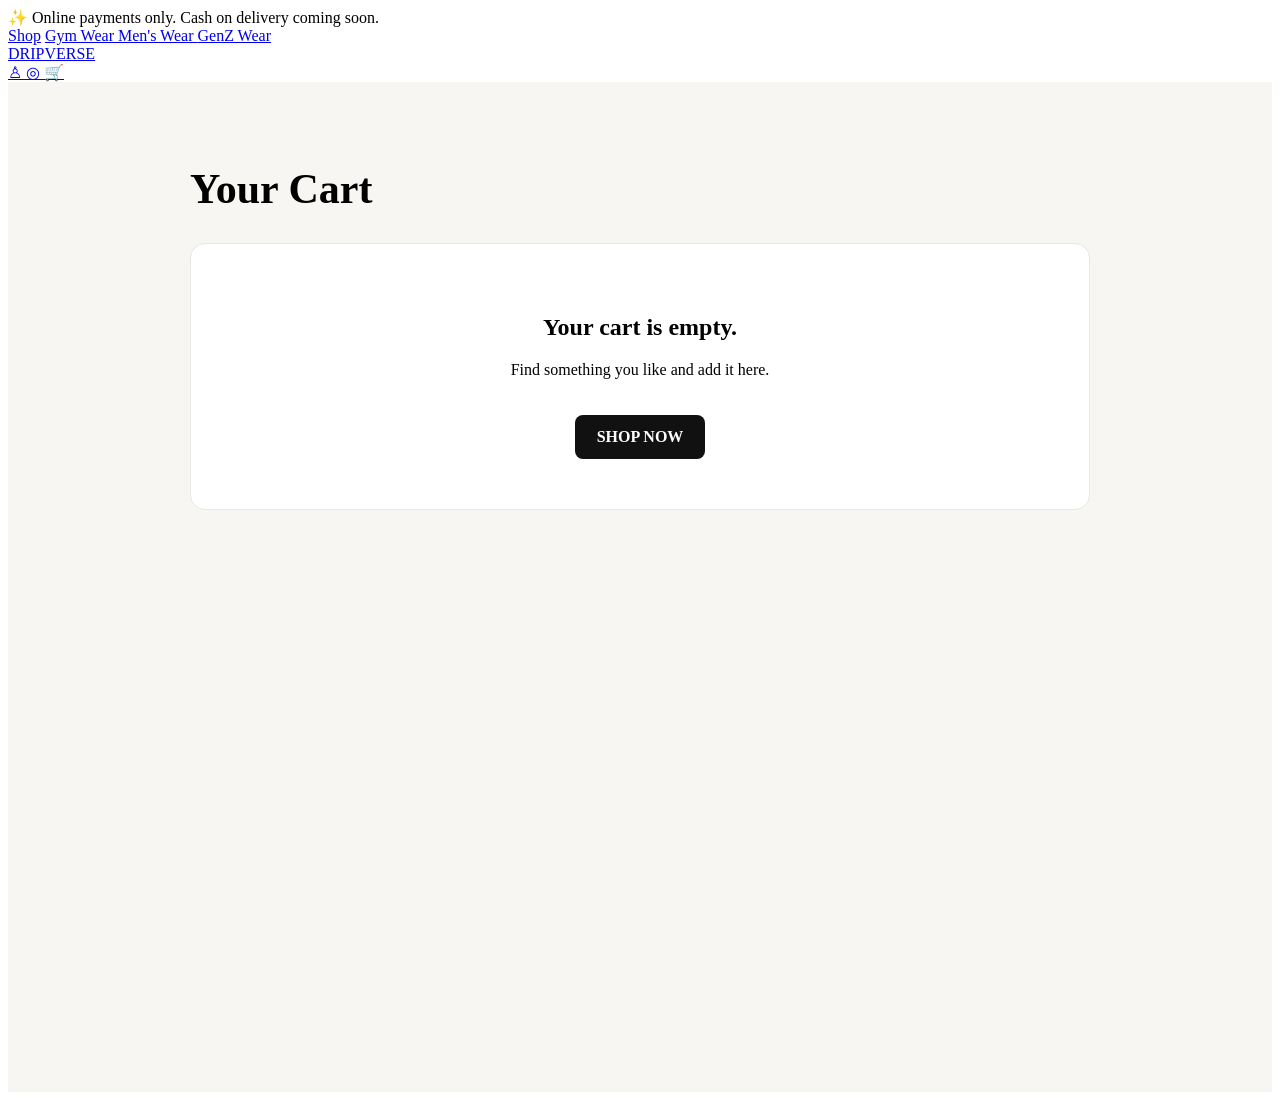
==== cart.html @ 5b8f4fb5 "Create cart.html" ====
<!DOCTYPE html>
<html lang="en">

<head>

  <meta charset="UTF-8">

  <meta
    name="viewport"
    content="width=device-width, initial-scale=1.0"
  >

  <title>Cart — DRIPVERSE</title>

  <link rel="stylesheet" href="css/style.css">

  <style>

    .cart-page {
      min-height: 100vh;
      background: #f7f6f2;
      padding: 55px 20px;
    }

    .cart-container {
      max-width: 900px;
      margin: auto;
    }

    .cart-title {
      font-size: 42px;
      margin-bottom: 30px;
    }

    .cart-item {
      background: white;
      border: 1px solid #e7e7e7;
      border-radius: 15px;
      padding: 15px;
      display: flex;
      gap: 18px;
      margin-bottom: 15px;
    }

    .cart-image {
      width: 110px;
      height: 110px;
      object-fit: cover;
      border-radius: 10px;
      background: #eee;
    }

    .cart-info {
      flex: 1;
    }

    .cart-info h3 {
      margin: 5px 0;
    }

    .cart-info p {
      margin: 6px 0;
      color: #777;
    }

    .remove-button {
      border: 0;
      background: transparent;
      color: #c62828;
      cursor: pointer;
      font-weight: 700;
    }

    .cart-summary {
      background: white;
      border: 1px solid #e7e7e7;
      border-radius: 15px;
      padding: 25px;
      margin-top: 25px;
    }

    .total-row {
      display: flex;
      justify-content: space-between;
      font-size: 20px;
      font-weight: 800;
    }

    .checkout-button {
      width: 100%;
      margin-top: 20px;
      padding: 16px;
      border: 0;
      border-radius: 9px;
      background: #111;
      color: white;
      font-weight: 800;
      cursor: pointer;
    }

    .empty-cart {
      background: white;
      padding: 50px 25px;
      border-radius: 15px;
      text-align: center;
      border: 1px solid #e7e7e7;
    }

    .empty-cart a {
      display: inline-block;
      margin-top: 20px;
      background: #111;
      color: white;
      padding: 13px 22px;
      border-radius: 8px;
      text-decoration: none;
      font-weight: 700;
    }

    @media (max-width: 550px) {

      .cart-title {
        font-size: 32px;
      }

      .cart-item {
        align-items: flex-start;
      }

      .cart-image {
        width: 85px;
        height: 85px;
      }

    }

  </style>

</head>


<body>

  <div class="topbar">
    ✨ Online payments only. Cash on delivery coming soon.
  </div>


  <header class="header">

    <nav class="nav-left">

      <a href="shop.html">Shop</a>

      <a href="shop.html?category=gym">
        Gym Wear
      </a>

      <a href="shop.html?category=men">
        Men's Wear
      </a>

      <a href="shop.html?category=genz">
        GenZ Wear
      </a>

    </nav>


    <a href="index.html" class="logo">
      DRIPVERSE
    </a>


    <nav class="nav-right">

      <a href="account.html" class="icon">
        ♙
      </a>

      <a
        href="https://www.instagram.com/dripverse_co/"
        target="_blank"
        class="icon"
      >
        ◎
      </a>

      <a href="cart.html" class="icon">
        🛒
      </a>

    </nav>

  </header>


  <main class="cart-page">

    <div class="cart-container">

      <h1 class="cart-title">
        Your Cart
      </h1>


      <div id="cartContent"></div>


    </div>

  </main>


  <script>

    const cartContent =
      document.getElementById(
        "cartContent"
      );


    function getCart() {

      return JSON.parse(
        localStorage.getItem(
          "dripverse_cart"
        ) || "[]"
      );

    }


    function renderCart() {

      const cart = getCart();


      if (!cart.length) {

        cartContent.innerHTML = `

          <div class="empty-cart">

            <h2>
              Your cart is empty.
            </h2>

            <p>
              Find something you like and add it here.
            </p>

            <a href="shop.html">
              SHOP NOW
            </a>

          </div>

        `;

        return;

      }


      let total = 0;


      const items =
        cart.map((item, index) => {

          total +=
            item.price * item.quantity;


          return `

            <div class="cart-item">

              <img
                class="cart-image"
                src="${item.image}"
                alt="${item.name}"
              >


              <div class="cart-info">

                <h3>
                  ${item.name}
                </h3>

                <p>
                  Size: ${item.size}
                </p>

                <p>
                  ₹${item.price}
                </p>

                <button
                  class="remove-button"
                  onclick="removeItem(${index})"
                >
                  REMOVE
                </button>

              </div>

            </div>

          `;

        }).join("");


      cartContent.innerHTML = `

        ${items}


        <div class="cart-summary">

          <div class="total-row">

            <span>
              Total
            </span>

            <span>
              ₹${total}
            </span>

          </div>


          <button
            class="checkout-button"
            onclick="checkout()"
          >
            PROCEED TO CHECKOUT
          </button>

        </div>

      `;

    }


    function removeItem(index) {

      const cart = getCart();

      cart.splice(index, 1);

      localStorage.setItem(
        "dripverse_cart",
        JSON.stringify(cart)
      );

      renderCart();

    }


    function checkout() {

      alert(
        "Online checkout will be connected next."
      );

    }


    renderCart();

  </script>

</body>

</html>
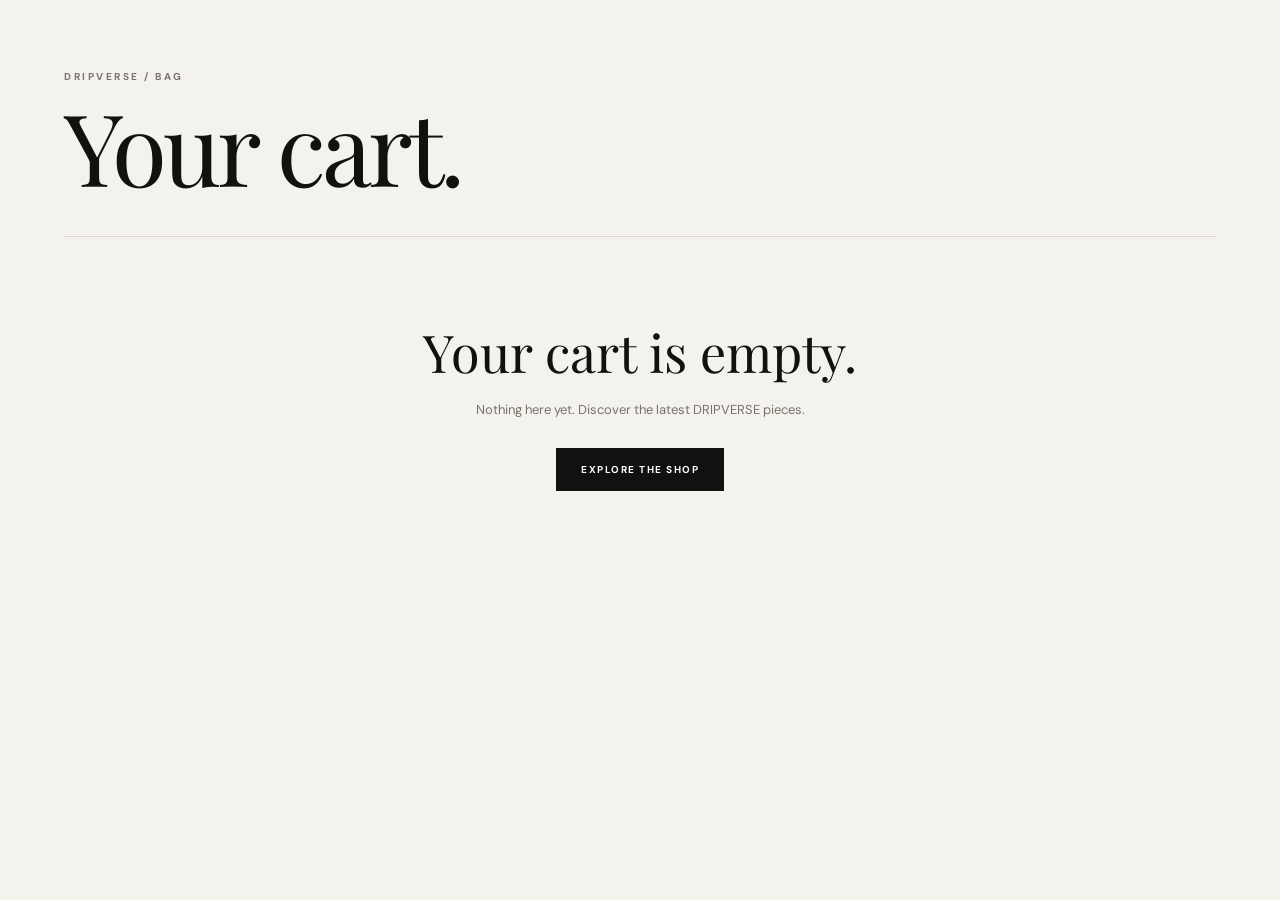
==== commit f998dc04: "Update cart.html" ====
--- a/cart.html
+++ b/cart.html
@@ -2,15 +2,18 @@
 <html lang="en">
 
 <head>
-
   <meta charset="UTF-8">
-
-  <meta
-    name="viewport"
-    content="width=device-width, initial-scale=1.0"
+  <meta name="viewport" content="width=device-width, initial-scale=1.0">
+
+  <title>Cart — DRIPVERSE</title>
+
+  <link rel="preconnect" href="https://fonts.googleapis.com">
+  <link rel="preconnect" href="https://fonts.gstatic.com" crossorigin>
+
+  <link
+    href="https://fonts.googleapis.com/css2?family=DM+Sans:wght@400;500;600;700&family=Playfair+Display:ital,wght@0,400;0,500;1,400&display=swap"
+    rel="stylesheet"
   >
-
-  <title>Cart — DRIPVERSE</title>
 
   <link rel="stylesheet" href="css/style.css">
 
@@ -18,118 +21,290 @@
 
     .cart-page {
       min-height: 100vh;
-      background: #f7f6f2;
-      padding: 55px 20px;
+      background: #f4f2ed;
+      padding: 70px 5vw 110px;
     }
 
     .cart-container {
-      max-width: 900px;
+      max-width: 1450px;
       margin: auto;
     }
 
+    .cart-heading {
+      padding-bottom: 45px;
+      border-bottom: 1px solid #d9d6ce;
+    }
+
+    .cart-eyebrow {
+      margin: 0 0 18px;
+      color: #77736c;
+      font-size: 10px;
+      font-weight: 700;
+      letter-spacing: 2.5px;
+      text-transform: uppercase;
+    }
+
     .cart-title {
-      font-size: 42px;
-      margin-bottom: 30px;
+      margin: 0;
+      font-family: "Playfair Display", Georgia, serif;
+      font-size: clamp(55px, 8vw, 100px);
+      font-weight: 400;
+      line-height: .9;
+      letter-spacing: -4px;
+    }
+
+    .cart-layout {
+      display: grid;
+      grid-template-columns: minmax(0, 1fr) 380px;
+      gap: 70px;
+      margin-top: 45px;
+      align-items: start;
+    }
+
+    .cart-items {
+      min-width: 0;
     }
 
     .cart-item {
-      background: white;
-      border: 1px solid #e7e7e7;
-      border-radius: 15px;
-      padding: 15px;
+      display: grid;
+      grid-template-columns: 150px minmax(0, 1fr) auto;
+      gap: 25px;
+      padding: 0 0 25px;
+      margin-bottom: 25px;
+      border-bottom: 1px solid #d9d6ce;
+    }
+
+    .cart-image-wrap {
+      background: #e7e4dd;
+      aspect-ratio: 4 / 5;
+      overflow: hidden;
+    }
+
+    .cart-image {
+      width: 100%;
+      height: 100%;
+      display: block;
+      object-fit: cover;
+    }
+
+    .cart-item-info {
+      padding-top: 4px;
+    }
+
+    .cart-category {
+      margin: 0 0 9px;
+      color: #858178;
+      font-size: 9px;
+      letter-spacing: 1.7px;
+      text-transform: uppercase;
+    }
+
+    .cart-item-name {
+      margin: 0;
+      font-family: "Playfair Display", Georgia, serif;
+      font-size: 25px;
+      font-weight: 400;
+      line-height: 1.1;
+    }
+
+    .cart-size {
+      margin-top: 14px;
+      color: #77736c;
+      font-size: 12px;
+    }
+
+    .quantity-control {
+      display: inline-flex;
+      align-items: center;
+      margin-top: 25px;
+      border: 1px solid #cfcac0;
+    }
+
+    .quantity-control button {
+      width: 35px;
+      height: 35px;
+      border: 0;
+      background: transparent;
+      font-size: 16px;
+      cursor: pointer;
+    }
+
+    .quantity-control span {
+      min-width: 35px;
+      text-align: center;
+      font-size: 12px;
+      font-weight: 600;
+    }
+
+    .cart-item-right {
       display: flex;
-      gap: 18px;
-      margin-bottom: 15px;
-    }
-
-    .cart-image {
-      width: 110px;
-      height: 110px;
-      object-fit: cover;
-      border-radius: 10px;
-      background: #eee;
-    }
-
-    .cart-info {
-      flex: 1;
-    }
-
-    .cart-info h3 {
-      margin: 5px 0;
-    }
-
-    .cart-info p {
-      margin: 6px 0;
-      color: #777;
+      flex-direction: column;
+      align-items: flex-end;
+      justify-content: space-between;
+      min-height: 145px;
+    }
+
+    .cart-item-price {
+      font-size: 14px;
+      font-weight: 600;
     }
 
     .remove-button {
       border: 0;
+      padding: 0;
       background: transparent;
-      color: #c62828;
+      color: #77736c;
+      font-family: inherit;
+      font-size: 9px;
+      font-weight: 700;
+      letter-spacing: 1.5px;
       cursor: pointer;
+    }
+
+    .remove-button:hover {
+      color: #11110f;
+    }
+
+    .summary {
+      position: sticky;
+      top: 30px;
+      background: #11110f;
+      color: #fff;
+      padding: 32px;
+    }
+
+    .summary-label {
+      margin: 0 0 28px;
+      color: #aaa79f;
+      font-size: 10px;
       font-weight: 700;
-    }
-
-    .cart-summary {
-      background: white;
-      border: 1px solid #e7e7e7;
-      border-radius: 15px;
-      padding: 25px;
-      margin-top: 25px;
-    }
-
-    .total-row {
+      letter-spacing: 2px;
+      text-transform: uppercase;
+    }
+
+    .summary-row {
       display: flex;
       justify-content: space-between;
+      gap: 20px;
+      padding: 13px 0;
+      border-bottom: 1px solid rgba(255,255,255,.15);
+      font-size: 13px;
+    }
+
+    .summary-total {
+      display: flex;
+      justify-content: space-between;
+      margin-top: 25px;
       font-size: 20px;
-      font-weight: 800;
+      font-weight: 600;
+    }
+
+    .summary-note {
+      margin: 20px 0 0;
+      color: #aaa79f;
+      font-size: 11px;
+      line-height: 1.7;
     }
 
     .checkout-button {
       width: 100%;
-      margin-top: 20px;
-      padding: 16px;
+      height: 55px;
+      margin-top: 28px;
       border: 0;
-      border-radius: 9px;
-      background: #111;
-      color: white;
-      font-weight: 800;
+      background: #f4f2ed;
+      color: #11110f;
+      font-family: inherit;
+      font-size: 11px;
+      font-weight: 700;
+      letter-spacing: 1.5px;
       cursor: pointer;
     }
 
+    .checkout-button:hover {
+      background: #fff;
+    }
+
     .empty-cart {
-      background: white;
-      padding: 50px 25px;
-      border-radius: 15px;
+      max-width: 700px;
+      margin: 80px auto;
       text-align: center;
-      border: 1px solid #e7e7e7;
+    }
+
+    .empty-cart h2 {
+      margin: 0;
+      font-family: "Playfair Display", Georgia, serif;
+      font-size: 52px;
+      font-weight: 400;
+    }
+
+    .empty-cart p {
+      margin: 15px 0 0;
+      color: #77736c;
+      font-size: 13px;
     }
 
     .empty-cart a {
       display: inline-block;
-      margin-top: 20px;
-      background: #111;
-      color: white;
-      padding: 13px 22px;
-      border-radius: 8px;
+      margin-top: 30px;
+      padding: 15px 25px;
+      background: #11110f;
+      color: #fff;
       text-decoration: none;
+      font-size: 10px;
       font-weight: 700;
-    }
-
-    @media (max-width: 550px) {
+      letter-spacing: 1.5px;
+    }
+
+    @media (max-width: 900px) {
+
+      .cart-layout {
+        grid-template-columns: 1fr;
+        gap: 45px;
+      }
+
+      .summary {
+        position: static;
+      }
+
+    }
+
+    @media (max-width: 600px) {
+
+      .cart-page {
+        padding: 45px 20px 80px;
+      }
 
       .cart-title {
-        font-size: 32px;
+        font-size: 62px;
+        letter-spacing: -2.5px;
       }
 
       .cart-item {
-        align-items: flex-start;
-      }
-
-      .cart-image {
-        width: 85px;
-        height: 85px;
+        grid-template-columns: 95px minmax(0, 1fr);
+        gap: 15px;
+      }
+
+      .cart-item-right {
+        grid-column: 2;
+        min-height: auto;
+        flex-direction: row;
+        align-items: center;
+      }
+
+      .cart-item-name {
+        font-size: 20px;
+      }
+
+      .quantity-control {
+        margin-top: 18px;
+      }
+
+      .summary {
+        padding: 25px;
+      }
+
+      .empty-cart h2 {
+        font-size: 40px;
       }
 
     }
@@ -141,72 +316,25 @@
 
 <body>
 
-  <div class="topbar">
-    ✨ Online payments only. Cash on delivery coming soon.
-  </div>
-
-
-  <header class="header">
-
-    <nav class="nav-left">
-
-      <a href="shop.html">Shop</a>
-
-      <a href="shop.html?category=gym">
-        Gym Wear
-      </a>
-
-      <a href="shop.html?category=men">
-        Men's Wear
-      </a>
-
-      <a href="shop.html?category=genz">
-        GenZ Wear
-      </a>
-
-    </nav>
-
-
-    <a href="index.html" class="logo">
-      DRIPVERSE
-    </a>
-
-
-    <nav class="nav-right">
-
-      <a href="account.html" class="icon">
-        ♙
-      </a>
-
-      <a
-        href="https://www.instagram.com/dripverse_co/"
-        target="_blank"
-        class="icon"
-      >
-        ◎
-      </a>
-
-      <a href="cart.html" class="icon">
-        🛒
-      </a>
-
-    </nav>
-
-  </header>
-
-
   <main class="cart-page">
 
     <div class="cart-container">
 
-      <h1 class="cart-title">
-        Your Cart
-      </h1>
+      <header class="cart-heading">
+
+        <p class="cart-eyebrow">
+          DRIPVERSE / BAG
+        </p>
+
+        <h1 class="cart-title">
+          Your cart.
+        </h1>
+
+      </header>
 
 
       <div id="cartContent"></div>
 
-
     </div>
 
   </main>
@@ -215,18 +343,56 @@
   <script>
 
     const cartContent =
-      document.getElementById(
-        "cartContent"
+      document.getElementById("cartContent");
+
+
+    function getCart() {
+
+      return JSON.parse(
+        localStorage.getItem("dripverse_cart") || "[]"
       );
 
-
-    function getCart() {
-
-      return JSON.parse(
-        localStorage.getItem(
-          "dripverse_cart"
-        ) || "[]"
+    }
+
+
+    function saveCart(cart) {
+
+      localStorage.setItem(
+        "dripverse_cart",
+        JSON.stringify(cart)
       );
+
+    }
+
+
+    function changeQuantity(index, change) {
+
+      const cart = getCart();
+
+      if (!cart[index]) return;
+
+      cart[index].quantity =
+        Math.max(
+          1,
+          (cart[index].quantity || 1) + change
+        );
+
+      saveCart(cart);
+
+      renderCart();
+
+    }
+
+
+    function removeItem(index) {
+
+      const cart = getCart();
+
+      cart.splice(index, 1);
+
+      saveCart(cart);
+
+      renderCart();
 
     }
 
@@ -247,11 +413,11 @@
             </h2>
 
             <p>
-              Find something you like and add it here.
+              Nothing here yet. Discover the latest DRIPVERSE pieces.
             </p>
 
             <a href="shop.html">
-              SHOP NOW
+              EXPLORE THE SHOP
             </a>
 
           </div>
@@ -266,16 +432,22 @@
       let total = 0;
 
 
-      const items =
-        cart.map((item, index) => {
-
-          total +=
-            item.price * item.quantity;
-
-
-          return `
-
-            <div class="cart-item">
+      const items = cart.map((item, index) => {
+
+        const quantity =
+          item.quantity || 1;
+
+        const itemTotal =
+          item.price * quantity;
+
+        total += itemTotal;
+
+
+        return `
+
+          <article class="cart-item">
+
+            <div class="cart-image-wrap">
 
               <img
                 class="cart-image"
@@ -283,83 +455,148 @@
                 alt="${item.name}"
               >
 
-
-              <div class="cart-info">
-
-                <h3>
-                  ${item.name}
-                </h3>
-
-                <p>
-                  Size: ${item.size}
-                </p>
-
-                <p>
-                  ₹${item.price}
-                </p>
+            </div>
+
+
+            <div class="cart-item-info">
+
+              <p class="cart-category">
+                DRIPVERSE / ${item.id.split("-")[0]}
+              </p>
+
+              <h2 class="cart-item-name">
+                ${item.name}
+              </h2>
+
+              <p class="cart-size">
+                Size — ${item.size}
+              </p>
+
+
+              <div class="quantity-control">
 
                 <button
-                  class="remove-button"
-                  onclick="removeItem(${index})"
+                  type="button"
+                  onclick="changeQuantity(${index}, -1)"
+                  aria-label="Decrease quantity"
                 >
-                  REMOVE
+                  −
                 </button>
 
+                <span>
+                  ${quantity}
+                </span>
+
+                <button
+                  type="button"
+                  onclick="changeQuantity(${index}, 1)"
+                  aria-label="Increase quantity"
+                >
+                  +
+                </button>
+
               </div>
 
             </div>
 
-          `;
-
-        }).join("");
+
+            <div class="cart-item-right">
+
+              <strong class="cart-item-price">
+                ₹${itemTotal}
+              </strong>
+
+              <button
+                class="remove-button"
+                type="button"
+                onclick="removeItem(${index})"
+              >
+                REMOVE
+              </button>
+
+            </div>
+
+          </article>
+
+        `;
+
+      }).join("");
 
 
       cartContent.innerHTML = `
 
-        ${items}
-
-
-        <div class="cart-summary">
-
-          <div class="total-row">
-
-            <span>
-              Total
-            </span>
-
-            <span>
-              ₹${total}
-            </span>
-
-          </div>
-
-
-          <button
-            class="checkout-button"
-            onclick="checkout()"
-          >
-            PROCEED TO CHECKOUT
-          </button>
+        <div class="cart-layout">
+
+          <section class="cart-items">
+
+            ${items}
+
+          </section>
+
+
+          <aside class="summary">
+
+            <p class="summary-label">
+              Order summary
+            </p>
+
+            <div class="summary-row">
+
+              <span>
+                Subtotal
+              </span>
+
+              <span>
+                ₹${total}
+              </span>
+
+            </div>
+
+            <div class="summary-row">
+
+              <span>
+                Delivery
+              </span>
+
+              <span>
+                Calculated at checkout
+              </span>
+
+            </div>
+
+
+            <div class="summary-total">
+
+              <span>
+                Total
+              </span>
+
+              <span>
+                ₹${total}
+              </span>
+
+            </div>
+
+
+            <p class="summary-note">
+              Online payment only. Orders are verified
+              within 2–3 hours after payment.
+            </p>
+
+
+            <button
+              class="checkout-button"
+              type="button"
+              onclick="checkout()"
+            >
+              PROCEED TO CHECKOUT
+            </button>
+
+          </aside>
 
         </div>
 
       `;
-
-    }
-
-
-    function removeItem(index) {
-
-      const cart = getCart();
-
-      cart.splice(index, 1);
-
-      localStorage.setItem(
-        "dripverse_cart",
-        JSON.stringify(cart)
-      );
-
-      renderCart();
 
     }
 
--- a/css/style.css
+++ b/css/style.css
@@ -0,0 +1,735 @@
+:root {
+  --black: #11110f;
+  --white: #ffffff;
+  --cream: #f4f1ea;
+  --warm: #e9e5dc;
+  --grey: #77736c;
+  --line: #dedbd3;
+
+  --sans: "DM Sans", Arial, sans-serif;
+  --serif: "Playfair Display", Georgia, serif;
+}
+
+* {
+  margin: 0;
+  padding: 0;
+  box-sizing: border-box;
+}
+
+html {
+  scroll-behavior: smooth;
+}
+
+body {
+  background: var(--white);
+  color: var(--black);
+  font-family: var(--sans);
+  overflow-x: hidden;
+}
+
+a {
+  color: inherit;
+  text-decoration: none;
+}
+
+img {
+  display: block;
+  width: 100%;
+}
+
+
+/* =========================
+   ANNOUNCEMENT
+========================= */
+
+.announcement {
+  height: 29px;
+  background: var(--black);
+  color: #fff;
+
+  display: flex;
+  align-items: center;
+  justify-content: center;
+  gap: 10px;
+
+  font-size: 8px;
+  font-weight: 700;
+  letter-spacing: 1.7px;
+}
+
+
+/* =========================
+   HEADER
+========================= */
+
+.site-header {
+  height: 82px;
+  padding: 0 42px;
+
+  display: grid;
+  grid-template-columns: 1fr auto 1fr;
+  align-items: center;
+
+  background: rgba(255,255,255,.97);
+  border-bottom: 1px solid var(--line);
+
+  position: sticky;
+  top: 0;
+  z-index: 50;
+}
+
+
+/* BRAND */
+
+.brand,
+.footer-brand {
+  font-size: 24px;
+  font-weight: 700;
+  letter-spacing: 5px;
+  white-space: nowrap;
+}
+
+
+/* NAV */
+
+.main-nav {
+  display: flex;
+  align-items: center;
+  justify-content: center;
+  gap: 32px;
+}
+
+.main-nav a {
+  position: relative;
+
+  font-size: 9px;
+  font-weight: 700;
+  letter-spacing: 1.5px;
+
+  white-space: nowrap;
+}
+
+.main-nav a::after {
+  content: "";
+
+  position: absolute;
+  left: 0;
+  bottom: -7px;
+
+  width: 0;
+  height: 1px;
+
+  background: var(--black);
+
+  transition: width .25s ease;
+}
+
+.main-nav a:hover::after {
+  width: 100%;
+}
+
+
+/* ICONS */
+
+.nav-actions {
+  display: flex;
+  justify-content: flex-end;
+  align-items: center;
+  gap: 20px;
+}
+
+.icon-link {
+  width: 20px;
+  height: 20px;
+
+  display: flex;
+  align-items: center;
+  justify-content: center;
+
+  transition:
+    opacity .2s ease,
+    transform .2s ease;
+}
+
+.icon-link:hover {
+  opacity: .45;
+  transform: translateY(-1px);
+}
+
+.icon-link svg {
+  width: 18px;
+  height: 18px;
+
+  fill: none;
+  stroke: currentColor;
+  stroke-width: 1.45;
+
+  stroke-linecap: round;
+  stroke-linejoin: round;
+}
+
+
+/* =========================
+   HERO
+========================= */
+
+.hero {
+  width: calc(100% - 36px);
+  height: min(760px, calc(100vh - 110px));
+
+  min-height: 590px;
+
+  margin: 18px auto 0;
+
+  position: relative;
+  overflow: hidden;
+
+  background:
+    linear-gradient(
+      135deg,
+      #d9d5cd,
+      #b8b3aa
+    );
+
+  color: white;
+}
+
+
+/*
+  Uses your banner image when
+  assets/banner.jpg exists.
+*/
+
+.hero-background {
+  position: absolute;
+  inset: 0;
+
+  background:
+    url("../assets/banner.jpg")
+    center center / cover
+    no-repeat;
+
+  transform: scale(1.01);
+}
+
+.hero-overlay {
+  position: absolute;
+  inset: 0;
+
+  background:
+    linear-gradient(
+      180deg,
+      rgba(0,0,0,.18),
+      rgba(0,0,0,.05) 40%,
+      rgba(0,0,0,.58)
+    );
+}
+
+.hero-content {
+  position: absolute;
+  inset: 0;
+
+  padding: 30px 38px;
+
+  display: flex;
+  flex-direction: column;
+  justify-content: space-between;
+}
+
+
+/* HERO LABELS */
+
+.hero-small,
+.hero-bottom {
+  display: flex;
+  justify-content: space-between;
+
+  font-size: 8px;
+  font-weight: 700;
+
+  letter-spacing: 2px;
+}
+
+.hero-small {
+  opacity: .8;
+}
+
+
+/* HERO CENTER */
+
+.hero-center {
+  text-align: center;
+  margin: auto;
+}
+
+.considered {
+  margin-bottom: 18px;
+
+  font-size: 9px;
+  font-weight: 700;
+
+  letter-spacing: 5px;
+}
+
+.hero h1 {
+  font-family: var(--serif);
+
+  font-size: clamp(68px, 9vw, 140px);
+
+  font-weight: 400;
+
+  line-height: .86;
+
+  letter-spacing: -5px;
+}
+
+.hero h1 em {
+  font-style: italic;
+}
+
+.hero-quote {
+  margin-top: 25px;
+
+  font-family: var(--serif);
+
+  font-size: 15px;
+  font-style: italic;
+
+  opacity: .9;
+}
+
+.hero-link {
+  display: inline-flex;
+  align-items: center;
+  gap: 25px;
+
+  margin-top: 28px;
+
+  padding-bottom: 8px;
+
+  border-bottom: 1px solid rgba(255,255,255,.7);
+
+  font-size: 8px;
+  font-weight: 700;
+  letter-spacing: 1.8px;
+}
+
+.hero-link span {
+  font-size: 14px;
+}
+
+
+/* =========================
+   TRENDING
+========================= */
+
+.trending {
+  max-width: 1550px;
+
+  margin: auto;
+
+  padding: 125px 35px 145px;
+}
+
+.trending-heading {
+  display: flex;
+  align-items: flex-end;
+  justify-content: space-between;
+
+  padding: 0 8px 38px;
+}
+
+.section-label {
+  margin-bottom: 13px;
+
+  color: var(--grey);
+
+  font-size: 8px;
+  font-weight: 700;
+  letter-spacing: 3px;
+}
+
+.trending-heading h2 {
+  font-family: var(--serif);
+
+  font-size: clamp(44px, 5vw, 72px);
+
+  font-weight: 400;
+
+  line-height: .95;
+
+  letter-spacing: -2.5px;
+}
+
+.trending-heading h2 em {
+  font-style: italic;
+}
+
+.view-all {
+  padding-bottom: 7px;
+
+  border-bottom: 1px solid var(--black);
+
+  font-size: 8px;
+  font-weight: 700;
+
+  letter-spacing: 1.5px;
+}
+
+.view-all span {
+  margin-left: 9px;
+  font-size: 12px;
+}
+
+
+/* =========================
+   PRODUCT GRID
+========================= */
+
+.product-grid {
+  display: grid;
+
+  grid-template-columns:
+    repeat(5, minmax(0, 1fr));
+
+  gap: 14px;
+}
+
+.product-card {
+  min-width: 0;
+
+  background: #fff;
+
+  transition:
+    transform .3s ease,
+    opacity .3s ease;
+}
+
+.product-card:hover {
+  transform: translateY(-6px);
+}
+
+.product-image {
+  position: relative;
+
+  aspect-ratio: 4 / 5;
+
+  overflow: hidden;
+
+  background: var(--warm);
+}
+
+.product-image img {
+  width: 100%;
+  height: 100%;
+
+  object-fit: cover;
+
+  transition:
+    transform .6s cubic-bezier(.2,.7,.2,1);
+}
+
+.product-card:hover .product-image img {
+  transform: scale(1.045);
+}
+
+.product-number {
+  position: absolute;
+
+  top: 13px;
+  left: 13px;
+
+  padding: 5px 7px;
+
+  background: rgba(255,255,255,.9);
+
+  font-size: 7px;
+  font-weight: 700;
+  letter-spacing: 1px;
+}
+
+.product-info {
+  display: flex;
+  justify-content: space-between;
+  align-items: flex-start;
+
+  gap: 12px;
+
+  padding: 16px 2px 0;
+}
+
+.product-category {
+  margin-bottom: 7px;
+
+  color: var(--grey);
+
+  font-size: 7px;
+  font-weight: 700;
+
+  letter-spacing: 1.5px;
+
+  text-transform: uppercase;
+}
+
+.product-info h3 {
+  font-size: 12px;
+  font-weight: 600;
+
+  line-height: 1.35;
+}
+
+.product-info strong {
+  font-size: 11px;
+  font-weight: 700;
+
+  white-space: nowrap;
+}
+
+.product-loading {
+  grid-column: 1 / -1;
+
+  padding: 100px 20px;
+
+  text-align: center;
+
+  color: var(--grey);
+
+  font-size: 8px;
+  letter-spacing: 2px;
+}
+
+
+/* =========================
+   FOOTER
+========================= */
+
+.footer {
+  padding: 55px 42px 28px;
+
+  background: var(--black);
+  color: white;
+}
+
+.footer-main {
+  display: grid;
+
+  grid-template-columns: 1fr 1fr 1fr;
+
+  align-items: center;
+
+  padding-bottom: 45px;
+
+  border-bottom: 1px solid #2b2b28;
+}
+
+.footer-brand {
+  font-size: 22px;
+}
+
+.footer-main p {
+  text-align: center;
+
+  color: #99958e;
+
+  font-family: var(--serif);
+
+  font-size: 15px;
+  font-style: italic;
+}
+
+.footer-main > a:last-child {
+  text-align: right;
+
+  font-size: 8px;
+  letter-spacing: 1.5px;
+}
+
+.footer-bottom {
+  display: flex;
+  justify-content: space-between;
+
+  padding-top: 24px;
+
+  color: #6f6d67;
+
+  font-size: 7px;
+  letter-spacing: 1.2px;
+}
+
+
+/* =========================
+   TABLET
+========================= */
+
+@media (max-width: 1000px) {
+
+  .site-header {
+    padding: 0 24px;
+  }
+
+  .main-nav {
+    gap: 18px;
+  }
+
+  .main-nav a {
+    font-size: 8px;
+  }
+
+  .product-grid {
+    grid-template-columns:
+      repeat(3, minmax(0, 1fr));
+  }
+
+}
+
+
+/* =========================
+   MOBILE
+========================= */
+
+@media (max-width: 650px) {
+
+  .announcement {
+    height: 27px;
+
+    font-size: 6px;
+    letter-spacing: 1px;
+
+    white-space: nowrap;
+  }
+
+  .site-header {
+    height: 65px;
+
+    padding: 0 17px;
+
+    grid-template-columns: auto 1fr auto;
+  }
+
+  .brand {
+    font-size: 17px;
+    letter-spacing: 3px;
+  }
+
+  .main-nav {
+    display: none;
+  }
+
+  .nav-actions {
+    gap: 11px;
+  }
+
+  .icon-link {
+    width: 18px;
+    height: 18px;
+  }
+
+  .icon-link svg {
+    width: 16px;
+    height: 16px;
+  }
+
+
+  /* HERO */
+
+  .hero {
+    width: calc(100% - 14px);
+
+    min-height: 590px;
+
+    height: calc(100vh - 105px);
+
+    margin-top: 7px;
+  }
+
+  .hero-content {
+    padding: 22px 17px;
+  }
+
+  .hero-small,
+  .hero-bottom {
+    font-size: 6px;
+    letter-spacing: 1.2px;
+  }
+
+  .considered {
+    font-size: 7px;
+    letter-spacing: 3px;
+  }
+
+  .hero h1 {
+    font-size: clamp(59px, 18vw, 86px);
+
+    letter-spacing: -3px;
+  }
+
+  .hero-quote {
+    font-size: 12px;
+  }
+
+
+  /* PRODUCTS */
+
+  .trending {
+    padding: 85px 14px 100px;
+  }
+
+  .trending-heading {
+    padding: 0 3px 25px;
+  }
+
+  .trending-heading h2 {
+    font-size: 39px;
+  }
+
+  .view-all {
+    font-size: 7px;
+  }
+
+  .product-grid {
+    grid-template-columns: 1fr 1fr;
+
+    gap: 22px 10px;
+  }
+
+  .product-info {
+    padding-top: 11px;
+  }
+
+  .product-info h3 {
+    font-size: 11px;
+  }
+
+  .product-info strong {
+    font-size: 10px;
+  }
+
+
+  /* FOOTER */
+
+  .footer {
+    padding: 42px 20px 24px;
+  }
+
+  .footer-main {
+    grid-template-columns: 1fr;
+
+    gap: 17px;
+
+    align-items: flex-start;
+  }
+
+  .footer-main p {
+    text-align: left;
+  }
+
+  .footer-main > a:last-child {
+    text-align: left;
+  }
+
+  .footer-bottom {
+    flex-direction: column;
+    gap: 13px;
+  }
+
+}
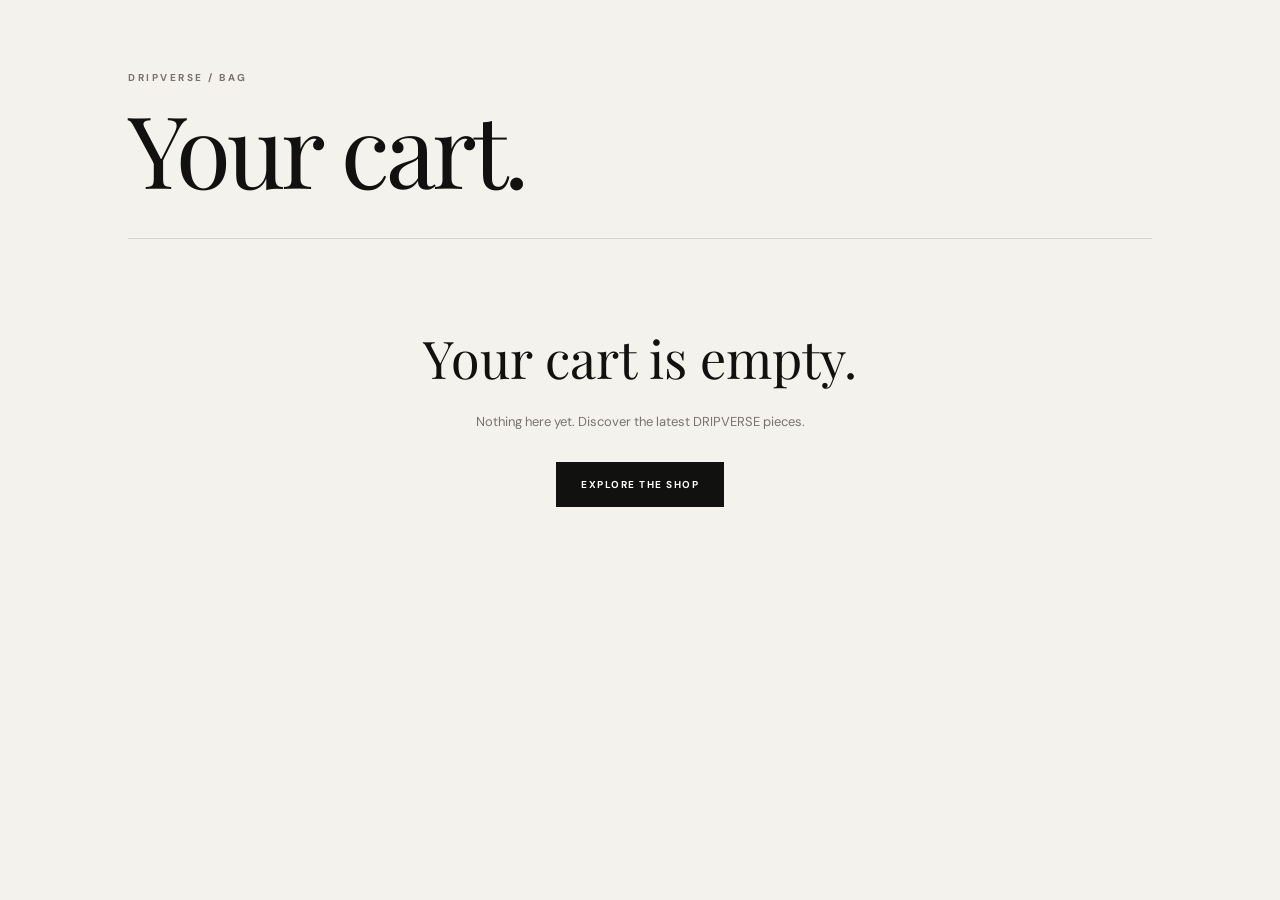
==== commit 66af89d4: "Update cart.html" ====
--- a/cart.html
+++ b/cart.html
@@ -1,4 +1,5 @@
 <!DOCTYPE html>
+
 <html lang="en">
 
 <head>
@@ -313,32 +314,30 @@
 
 </head>
 
-
 <body>
 
   <main class="cart-page">
 
-    <div class="cart-container">
-
-      <header class="cart-heading">
-
-        <p class="cart-eyebrow">
-          DRIPVERSE / BAG
-        </p>
-
-        <h1 class="cart-title">
-          Your cart.
-        </h1>
-
-      </header>
-
-
-      <div id="cartContent"></div>
-
-    </div>
+<div class="cart-container">
+
+  <header class="cart-heading">
+
+    <p class="cart-eyebrow">
+      DRIPVERSE / BAG
+    </p>
+
+    <h1 class="cart-title">
+      Your cart.
+    </h1>
+
+  </header>
+
+
+  <div id="cartContent"></div>
+
+</div>
 
   </main>
-
 
   <script>
 
--- a/css/style.css
+++ b/css/style.css
@@ -1,19 +1,29 @@
+/* =========================================================
+   DRIPVERSE — PREMIUM EDITORIAL STORE
+   Complete replacement stylesheet
+========================================================= */
+
 :root {
   --black: #11110f;
+  --black-2: #191917;
   --white: #ffffff;
-  --cream: #f4f1ea;
-  --warm: #e9e5dc;
+  --cream: #f4f2ed;
+  --warm: #ebe8e1;
   --grey: #77736c;
-  --line: #dedbd3;
+  --dark-grey: #3f3d38;
+  --line: #ddd9d1;
 
   --sans: "DM Sans", Arial, sans-serif;
   --serif: "Playfair Display", Georgia, serif;
+
+  --radius: 8px;
+  --transition: 0.25s ease;
 }
 
 * {
+  box-sizing: border-box;
   margin: 0;
   padding: 0;
-  box-sizing: border-box;
 }
 
 html {
@@ -21,9 +31,10 @@
 }
 
 body {
-  background: var(--white);
+  background: var(--cream);
   color: var(--black);
   font-family: var(--sans);
+  line-height: 1.5;
   overflow-x: hidden;
 }
 
@@ -32,182 +43,214 @@
   text-decoration: none;
 }
 
-img {
-  display: block;
+button,
+input,
+select {
+  font: inherit;
+}
+
+button {
+  cursor: pointer;
+}
+
+/* =========================================================
+   GLOBAL BUTTONS
+========================================================= */
+
+button,
+.buy-button,
+.checkout-button,
+.login-button,
+.signup-button,
+.logout-button,
+.primary-button,
+.secondary-button,
+.shop-button {
+  border: 1px solid var(--black);
+  border-radius: 8px;
+  padding: 10px 17px;
+  min-height: 38px;
+  background: var(--black);
+  color: var(--white);
+  font-size: 10px;
+  font-weight: 700;
+  letter-spacing: 0.12em;
+  text-transform: uppercase;
+  transition:
+    background var(--transition),
+    color var(--transition),
+    transform var(--transition),
+    border-color var(--transition);
+}
+
+button:hover,
+.buy-button:hover,
+.checkout-button:hover,
+.login-button:hover,
+.signup-button:hover,
+.logout-button:hover,
+.primary-button:hover,
+.secondary-button:hover,
+.shop-button:hover {
+  background: transparent;
+  color: var(--black);
+  transform: translateY(-1px);
+}
+
+button:active,
+.buy-button:active,
+.checkout-button:active,
+.login-button:active,
+.signup-button:active {
+  transform: translateY(0);
+}
+
+/* Light button */
+
+.secondary-button,
+.shop-button.light {
+  background: transparent;
+  color: var(--black);
+}
+
+.secondary-button:hover,
+.shop-button.light:hover {
+  background: var(--black);
+  color: var(--white);
+}
+
+/* =========================================================
+   ANNOUNCEMENT BAR
+========================================================= */
+
+.announcement {
   width: 100%;
-}
-
-
-/* =========================
-   ANNOUNCEMENT
-========================= */
-
-.announcement {
-  height: 29px;
+  padding: 8px 20px;
   background: var(--black);
-  color: #fff;
-
-  display: flex;
-  align-items: center;
-  justify-content: center;
-  gap: 10px;
-
-  font-size: 8px;
-  font-weight: 700;
-  letter-spacing: 1.7px;
-}
-
-
-/* =========================
+  color: var(--white);
+  text-align: center;
+  font-size: 9px;
+  font-weight: 600;
+  letter-spacing: 0.16em;
+  text-transform: uppercase;
+}
+
+/* =========================================================
    HEADER
-========================= */
+========================================================= */
 
 .site-header {
-  height: 82px;
-  padding: 0 42px;
+  width: 100%;
+  min-height: 78px;
+  padding: 0 5vw;
+  background: var(--white);
+  border-bottom: 1px solid var(--line);
 
   display: grid;
   grid-template-columns: 1fr auto 1fr;
   align-items: center;
-
-  background: rgba(255,255,255,.97);
-  border-bottom: 1px solid var(--line);
-
-  position: sticky;
-  top: 0;
-  z-index: 50;
-}
-
-
-/* BRAND */
-
-.brand,
-.footer-brand {
-  font-size: 24px;
-  font-weight: 700;
-  letter-spacing: 5px;
-  white-space: nowrap;
-}
-
-
-/* NAV */
+  gap: 30px;
+
+  position: relative;
+  z-index: 20;
+}
+
+.brand {
+  justify-self: start;
+
+  font-family: var(--serif);
+  font-size: 27px;
+  font-weight: 700;
+  letter-spacing: 0.08em;
+  line-height: 1;
+}
 
 .main-nav {
   display: flex;
   align-items: center;
   justify-content: center;
-  gap: 32px;
+  gap: 30px;
 }
 
 .main-nav a {
   position: relative;
 
-  font-size: 9px;
-  font-weight: 700;
-  letter-spacing: 1.5px;
+  font-size: 10px;
+  font-weight: 700;
+  letter-spacing: 0.13em;
+  text-transform: uppercase;
 
   white-space: nowrap;
 }
 
 .main-nav a::after {
   content: "";
-
   position: absolute;
   left: 0;
   bottom: -7px;
-
   width: 0;
   height: 1px;
-
   background: var(--black);
-
-  transition: width .25s ease;
+  transition: width var(--transition);
 }
 
 .main-nav a:hover::after {
   width: 100%;
 }
 
-
-/* ICONS */
-
 .nav-actions {
-  display: flex;
-  justify-content: flex-end;
+  justify-self: end;
+
+  display: flex;
   align-items: center;
-  gap: 20px;
+  gap: 17px;
 }
 
 .icon-link {
-  width: 20px;
-  height: 20px;
+  width: 22px;
+  height: 22px;
 
   display: flex;
   align-items: center;
   justify-content: center;
 
-  transition:
-    opacity .2s ease,
-    transform .2s ease;
+  color: var(--black);
+  transition: transform var(--transition), opacity var(--transition);
 }
 
 .icon-link:hover {
-  opacity: .45;
-  transform: translateY(-1px);
+  transform: translateY(-2px);
+  opacity: 0.55;
 }
 
 .icon-link svg {
   width: 18px;
   height: 18px;
-
-  fill: none;
-  stroke: currentColor;
-  stroke-width: 1.45;
-
-  stroke-linecap: round;
-  stroke-linejoin: round;
-}
-
-
-/* =========================
-   HERO
-========================= */
+  display: block;
+}
+
+/* =========================================================
+   HERO / BANNER
+========================================================= */
 
 .hero {
-  width: calc(100% - 36px);
-  height: min(760px, calc(100vh - 110px));
-
-  min-height: 590px;
-
-  margin: 18px auto 0;
-
   position: relative;
+  width: 100%;
+  height: 390px;
+  min-height: 390px;
+
   overflow: hidden;
-
-  background:
-    linear-gradient(
-      135deg,
-      #d9d5cd,
-      #b8b3aa
-    );
-
-  color: white;
-}
-
-
-/*
-  Uses your banner image when
-  assets/banner.jpg exists.
-*/
+  background: var(--black);
+}
 
 .hero-background {
   position: absolute;
   inset: 0;
 
-  background:
-    url("../assets/banner.jpg")
-    center center / cover
-    no-repeat;
+  background-image: url("../assets/banner.jpg");
+  background-size: cover;
+  background-position: center 42%;
+  background-repeat: no-repeat;
 
   transform: scale(1.01);
 }
@@ -218,117 +261,100 @@
 
   background:
     linear-gradient(
-      180deg,
-      rgba(0,0,0,.18),
-      rgba(0,0,0,.05) 40%,
-      rgba(0,0,0,.58)
+      90deg,
+      rgba(0, 0, 0, 0.58),
+      rgba(0, 0, 0, 0.16) 60%,
+      rgba(0, 0, 0, 0.35)
     );
 }
 
 .hero-content {
-  position: absolute;
-  inset: 0;
-
-  padding: 30px 38px;
+  position: relative;
+  z-index: 2;
+
+  width: 90%;
+  max-width: 1380px;
+  height: 100%;
+  margin: auto;
+  padding: 45px 0;
 
   display: flex;
   flex-direction: column;
   justify-content: space-between;
-}
-
-
-/* HERO LABELS */
-
-.hero-small,
-.hero-bottom {
+
+  color: var(--white);
+}
+
+.hero-top {
   display: flex;
   justify-content: space-between;
-
-  font-size: 8px;
-  font-weight: 700;
-
-  letter-spacing: 2px;
-}
-
-.hero-small {
-  opacity: .8;
-}
-
-
-/* HERO CENTER */
+  align-items: flex-start;
+}
+
+.considered {
+  font-size: 9px;
+  font-weight: 700;
+  letter-spacing: 0.28em;
+  text-transform: uppercase;
+}
 
 .hero-center {
-  text-align: center;
-  margin: auto;
-}
-
-.considered {
-  margin-bottom: 18px;
-
-  font-size: 9px;
-  font-weight: 700;
-
-  letter-spacing: 5px;
-}
-
-.hero h1 {
+  max-width: 650px;
+}
+
+.hero-title {
   font-family: var(--serif);
-
-  font-size: clamp(68px, 9vw, 140px);
-
-  font-weight: 400;
-
-  line-height: .86;
-
-  letter-spacing: -5px;
-}
-
-.hero h1 em {
+  font-size: clamp(44px, 7vw, 92px);
+  font-weight: 500;
+  line-height: 0.9;
+  letter-spacing: -0.04em;
+}
+
+.hero-quote {
+  margin-top: 17px;
+
+  font-family: var(--serif);
+  font-size: clamp(17px, 2vw, 25px);
   font-style: italic;
-}
-
-.hero-quote {
-  margin-top: 25px;
-
-  font-family: var(--serif);
-
-  font-size: 15px;
-  font-style: italic;
-
-  opacity: .9;
+  line-height: 1.2;
 }
 
 .hero-link {
   display: inline-flex;
-  align-items: center;
-  gap: 25px;
-
-  margin-top: 28px;
-
-  padding-bottom: 8px;
-
-  border-bottom: 1px solid rgba(255,255,255,.7);
-
-  font-size: 8px;
-  font-weight: 700;
-  letter-spacing: 1.8px;
-}
-
-.hero-link span {
-  font-size: 14px;
-}
-
-
-/* =========================
+  margin-top: 23px;
+
+  border-bottom: 1px solid rgba(255,255,255,0.8);
+  padding-bottom: 5px;
+
+  font-size: 9px;
+  font-weight: 700;
+  letter-spacing: 0.16em;
+  text-transform: uppercase;
+}
+
+.hero-link:hover {
+  opacity: 0.65;
+}
+
+.hero-bottom {
+  display: flex;
+  justify-content: space-between;
+  align-items: flex-end;
+
+  font-size: 9px;
+  letter-spacing: 0.13em;
+  text-transform: uppercase;
+}
+
+/* =========================================================
    TRENDING
-========================= */
+========================================================= */
 
 .trending {
-  max-width: 1550px;
-
-  margin: auto;
-
-  padding: 125px 35px 145px;
+  width: 90%;
+  max-width: 1380px;
+  margin: 0 auto;
+  padding: 85px 0 110px;
 }
 
 .trending-heading {
@@ -336,235 +362,762 @@
   align-items: flex-end;
   justify-content: space-between;
 
-  padding: 0 8px 38px;
+  margin-bottom: 38px;
 }
 
 .section-label {
-  margin-bottom: 13px;
+  margin-bottom: 8px;
 
   color: var(--grey);
-
-  font-size: 8px;
-  font-weight: 700;
-  letter-spacing: 3px;
+  font-size: 9px;
+  font-weight: 700;
+  letter-spacing: 0.2em;
+  text-transform: uppercase;
 }
 
 .trending-heading h2 {
   font-family: var(--serif);
-
-  font-size: clamp(44px, 5vw, 72px);
-
-  font-weight: 400;
-
-  line-height: .95;
-
-  letter-spacing: -2.5px;
-}
-
-.trending-heading h2 em {
-  font-style: italic;
+  font-size: clamp(32px, 4vw, 54px);
+  font-weight: 500;
+  line-height: 0.95;
+  letter-spacing: -0.03em;
 }
 
 .view-all {
-  padding-bottom: 7px;
+  font-size: 9px;
+  font-weight: 700;
+  letter-spacing: 0.14em;
+  text-transform: uppercase;
 
   border-bottom: 1px solid var(--black);
-
-  font-size: 8px;
-  font-weight: 700;
-
-  letter-spacing: 1.5px;
-}
-
-.view-all span {
-  margin-left: 9px;
-  font-size: 12px;
-}
-
-
-/* =========================
+  padding-bottom: 4px;
+}
+
+/* =========================================================
    PRODUCT GRID
-========================= */
+========================================================= */
 
 .product-grid {
   display: grid;
-
-  grid-template-columns:
-    repeat(5, minmax(0, 1fr));
-
-  gap: 14px;
+  grid-template-columns: repeat(5, minmax(0, 1fr));
+  gap: 17px;
 }
 
 .product-card {
+  display: block;
   min-width: 0;
 
-  background: #fff;
-
   transition:
-    transform .3s ease,
-    opacity .3s ease;
+    transform var(--transition),
+    opacity var(--transition);
 }
 
 .product-card:hover {
-  transform: translateY(-6px);
+  transform: translateY(-4px);
 }
 
 .product-image {
   position: relative;
-
-  aspect-ratio: 4 / 5;
-
+  width: 100%;
+  aspect-ratio: 0.78;
   overflow: hidden;
-
+  border-radius: 8px;
   background: var(--warm);
 }
 
 .product-image img {
   width: 100%;
   height: 100%;
-
   object-fit: cover;
 
-  transition:
-    transform .6s cubic-bezier(.2,.7,.2,1);
+  display: block;
+
+  transition: transform 0.45s ease;
 }
 
 .product-card:hover .product-image img {
-  transform: scale(1.045);
+  transform: scale(1.035);
 }
 
 .product-number {
   position: absolute;
-
   top: 13px;
   left: 13px;
 
-  padding: 5px 7px;
-
-  background: rgba(255,255,255,.9);
-
-  font-size: 7px;
-  font-weight: 700;
-  letter-spacing: 1px;
+  width: 26px;
+  height: 26px;
+
+  border-radius: 50%;
+  background: rgba(255,255,255,0.88);
+
+  display: flex;
+  align-items: center;
+  justify-content: center;
+
+  font-size: 8px;
+  font-weight: 700;
 }
 
 .product-info {
-  display: flex;
-  justify-content: space-between;
-  align-items: flex-start;
-
-  gap: 12px;
-
-  padding: 16px 2px 0;
+  padding: 15px 2px 0;
 }
 
 .product-category {
-  margin-bottom: 7px;
+  margin-bottom: 5px;
 
   color: var(--grey);
-
-  font-size: 7px;
-  font-weight: 700;
-
-  letter-spacing: 1.5px;
-
+  font-size: 8px;
+  font-weight: 700;
+  letter-spacing: 0.15em;
   text-transform: uppercase;
 }
 
 .product-info h3 {
   font-size: 12px;
   font-weight: 600;
-
-  line-height: 1.35;
-}
-
-.product-info strong {
+  line-height: 1.3;
+}
+
+.product-price {
+  margin-top: 6px;
+
   font-size: 11px;
-  font-weight: 700;
-
-  white-space: nowrap;
+  font-weight: 600;
 }
 
 .product-loading {
   grid-column: 1 / -1;
 
-  padding: 100px 20px;
-
+  padding: 50px 0;
+  color: var(--grey);
   text-align: center;
+  font-size: 11px;
+}
+
+/* =========================================================
+   SHOP PAGE
+========================================================= */
+
+.shop-page {
+  width: 90%;
+  max-width: 1380px;
+  margin: auto;
+  padding: 75px 0 110px;
+}
+
+.shop-header {
+  margin-bottom: 45px;
+}
+
+.shop-header h1 {
+  font-family: var(--serif);
+  font-size: clamp(45px, 6vw, 82px);
+  font-weight: 500;
+  line-height: 0.9;
+  letter-spacing: -0.04em;
+}
+
+.shop-header p {
+  max-width: 500px;
+  margin-top: 15px;
 
   color: var(--grey);
-
+  font-size: 12px;
+}
+
+.category-filters {
+  display: flex;
+  flex-wrap: wrap;
+  gap: 8px;
+  margin-bottom: 38px;
+}
+
+.category-filters button {
+  min-height: 34px;
+  padding: 8px 14px;
+
+  border: 1px solid var(--line);
+  border-radius: 7px;
+
+  background: transparent;
+  color: var(--black);
+
+  font-size: 9px;
+  letter-spacing: 0.1em;
+}
+
+.category-filters button:hover,
+.category-filters button.active {
+  background: var(--black);
+  color: var(--white);
+  border-color: var(--black);
+}
+
+/* =========================================================
+   PRODUCT DETAIL PAGE
+========================================================= */
+
+.product-page {
+  width: 90%;
+  max-width: 1250px;
+  margin: auto;
+  padding: 70px 0 100px;
+
+  display: grid;
+  grid-template-columns: minmax(0, 1.05fr) minmax(320px, 0.8fr);
+  gap: 75px;
+  align-items: start;
+}
+
+.product-detail-image {
+  width: 100%;
+  aspect-ratio: 0.85;
+  overflow: hidden;
+  border-radius: 8px;
+  background: var(--warm);
+}
+
+.product-detail-image img {
+  width: 100%;
+  height: 100%;
+  object-fit: cover;
+}
+
+.product-detail-info {
+  padding-top: 20px;
+}
+
+.product-detail-category {
+  color: var(--grey);
+  font-size: 9px;
+  font-weight: 700;
+  letter-spacing: 0.18em;
+  text-transform: uppercase;
+}
+
+.product-detail-info h1 {
+  margin-top: 12px;
+
+  font-family: var(--serif);
+  font-size: clamp(42px, 5vw, 68px);
+  font-weight: 500;
+  line-height: 0.92;
+  letter-spacing: -0.04em;
+}
+
+.product-detail-price {
+  margin-top: 18px;
+  font-size: 15px;
+  font-weight: 600;
+}
+
+.product-detail-description {
+  max-width: 480px;
+  margin-top: 25px;
+
+  color: var(--grey);
+  font-size: 12px;
+  line-height: 1.7;
+}
+
+.size-title {
+  margin-top: 35px;
+  margin-bottom: 10px;
+
+  font-size: 9px;
+  font-weight: 700;
+  letter-spacing: 0.13em;
+  text-transform: uppercase;
+}
+
+.size-options {
+  display: flex;
+  flex-wrap: wrap;
+  gap: 7px;
+}
+
+.size-options button {
+  min-width: 43px;
+  min-height: 35px;
+  padding: 7px 12px;
+
+  border: 1px solid var(--line);
+  border-radius: 7px;
+
+  background: transparent;
+  color: var(--black);
+
+  font-size: 9px;
+  letter-spacing: 0.08em;
+}
+
+.size-options button:hover,
+.size-options button.active {
+  background: var(--black);
+  color: var(--white);
+  border-color: var(--black);
+}
+
+.product-actions {
+  display: flex;
+  flex-wrap: wrap;
+  gap: 8px;
+
+  margin-top: 24px;
+}
+
+.product-actions button {
+  min-width: 125px;
+}
+
+.product-meta {
+  margin-top: 27px;
+  padding-top: 18px;
+
+  border-top: 1px solid var(--line);
+
+  color: var(--grey);
+  font-size: 9px;
+  line-height: 1.7;
+  letter-spacing: 0.04em;
+}
+
+/* =========================================================
+   LOGIN / ACCOUNT
+========================================================= */
+
+.auth-page {
+  min-height: calc(100vh - 100px);
+
+  display: flex;
+  align-items: center;
+  justify-content: center;
+
+  padding: 60px 20px;
+  background: var(--cream);
+}
+
+.auth-card {
+  width: 100%;
+  max-width: 420px;
+  padding: 42px;
+
+  border: 1px solid var(--line);
+  border-radius: 10px;
+
+  background: var(--white);
+}
+
+.auth-card h1 {
+  font-family: var(--serif);
+  font-size: 43px;
+  font-weight: 500;
+  line-height: 0.95;
+}
+
+.auth-card p {
+  margin-top: 10px;
+  color: var(--grey);
+  font-size: 11px;
+}
+
+.auth-form {
+  margin-top: 30px;
+}
+
+.form-group {
+  margin-bottom: 17px;
+}
+
+.form-group label {
+  display: block;
+  margin-bottom: 7px;
+
+  font-size: 9px;
+  font-weight: 700;
+  letter-spacing: 0.12em;
+  text-transform: uppercase;
+}
+
+.form-group input {
+  width: 100%;
+  height: 43px;
+
+  padding: 0 13px;
+
+  border: 1px solid var(--line);
+  border-radius: 7px;
+
+  outline: none;
+  background: var(--cream);
+
+  font-size: 12px;
+
+  transition: border-color var(--transition);
+}
+
+.form-group input:focus {
+  border-color: var(--black);
+}
+
+.auth-card button {
+  margin-top: 7px;
+}
+
+.auth-switch {
+  margin-top: 20px !important;
+  font-size: 10px !important;
+}
+
+.auth-switch a {
+  font-weight: 700;
+  text-decoration: underline;
+}
+
+/* Account */
+
+.account-page {
+  width: 90%;
+  max-width: 1100px;
+  margin: auto;
+  padding: 75px 0 100px;
+}
+
+.account-page h1 {
+  font-family: var(--serif);
+  font-size: clamp(45px, 6vw, 75px);
+  font-weight: 500;
+  line-height: 0.9;
+}
+
+.account-card {
+  margin-top: 45px;
+  padding: 30px;
+
+  border: 1px solid var(--line);
+  border-radius: 9px;
+  background: var(--white);
+}
+
+/* =========================================================
+   CART PAGE
+========================================================= */
+
+.cart-page {
+  width: 90%;
+  max-width: 1250px;
+  margin: auto;
+  padding: 70px 0 110px;
+}
+
+.cart-page-header {
+  margin-bottom: 42px;
+}
+
+.cart-page-header h1 {
+  font-family: var(--serif);
+  font-size: clamp(48px, 7vw, 82px);
+  font-weight: 500;
+  line-height: 0.9;
+  letter-spacing: -0.04em;
+}
+
+.cart-layout {
+  display: grid;
+  grid-template-columns: minmax(0, 1fr) 360px;
+  gap: 55px;
+  align-items: start;
+}
+
+.cart-items {
+  display: flex;
+  flex-direction: column;
+}
+
+.cart-item {
+  display: grid;
+  grid-template-columns: 105px minmax(0, 1fr) auto;
+  gap: 20px;
+
+  padding: 20px 0;
+
+  border-top: 1px solid var(--line);
+}
+
+.cart-item:last-child {
+  border-bottom: 1px solid var(--line);
+}
+
+.cart-item-image {
+  width: 105px;
+  height: 130px;
+
+  overflow: hidden;
+  border-radius: 7px;
+  background: var(--warm);
+}
+
+.cart-item-image img {
+  width: 100%;
+  height: 100%;
+  object-fit: cover;
+}
+
+.cart-item-info {
+  padding-top: 3px;
+}
+
+.cart-item-category {
+  color: var(--grey);
   font-size: 8px;
-  letter-spacing: 2px;
-}
-
-
-/* =========================
+  font-weight: 700;
+  letter-spacing: 0.14em;
+  text-transform: uppercase;
+}
+
+.cart-item-info h3 {
+  margin-top: 6px;
+  font-size: 13px;
+  font-weight: 600;
+}
+
+.cart-item-price {
+  margin-top: 8px;
+  font-size: 11px;
+  font-weight: 600;
+}
+
+.cart-item-size {
+  margin-top: 7px;
+  color: var(--grey);
+  font-size: 10px;
+}
+
+.quantity-controls {
+  display: flex;
+  align-items: center;
+  gap: 5px;
+  margin-top: 15px;
+}
+
+.quantity-controls button {
+  width: 28px;
+  height: 28px;
+  min-height: 28px;
+  padding: 0;
+
+  border: 1px solid var(--line);
+  border-radius: 6px;
+
+  background: transparent;
+  color: var(--black);
+
+  font-size: 12px;
+}
+
+.quantity-controls button:hover {
+  background: var(--black);
+  color: var(--white);
+}
+
+.quantity-controls span {
+  min-width: 23px;
+  text-align: center;
+  font-size: 10px;
+}
+
+.remove-button {
+  align-self: start;
+
+  border: 0;
+  background: transparent;
+  color: var(--grey);
+
+  font-size: 8px;
+  font-weight: 700;
+  letter-spacing: 0.1em;
+  text-transform: uppercase;
+}
+
+.remove-button:hover {
+  color: var(--black);
+}
+
+/* Cart summary */
+
+.cart-summary {
+  position: sticky;
+  top: 25px;
+
+  padding: 28px;
+  border-radius: 9px;
+
+  background: var(--black);
+  color: var(--white);
+}
+
+.cart-summary h2 {
+  font-family: var(--serif);
+  font-size: 29px;
+  font-weight: 500;
+}
+
+.summary-row {
+  display: flex;
+  justify-content: space-between;
+  gap: 20px;
+
+  margin-top: 18px;
+
+  font-size: 10px;
+  color: rgba(255,255,255,0.68);
+}
+
+.summary-total {
+  display: flex;
+  justify-content: space-between;
+
+  margin-top: 23px;
+  padding-top: 18px;
+
+  border-top: 1px solid rgba(255,255,255,0.2);
+
+  font-size: 13px;
+  font-weight: 700;
+}
+
+.cart-summary .checkout-button {
+  width: auto;
+  margin-top: 23px;
+
+  background: var(--white);
+  color: var(--black);
+  border-color: var(--white);
+}
+
+.cart-summary .checkout-button:hover {
+  background: transparent;
+  color: var(--white);
+}
+
+.cart-note {
+  margin-top: 16px;
+
+  color: rgba(255,255,255,0.55);
+  font-size: 8px;
+  line-height: 1.6;
+}
+
+/* =========================================================
    FOOTER
-========================= */
+========================================================= */
 
 .footer {
-  padding: 55px 42px 28px;
-
   background: var(--black);
-  color: white;
+  color: var(--white);
 }
 
 .footer-main {
-  display: grid;
-
-  grid-template-columns: 1fr 1fr 1fr;
-
-  align-items: center;
-
-  padding-bottom: 45px;
-
-  border-bottom: 1px solid #2b2b28;
+  width: 90%;
+  max-width: 1380px;
+  margin: auto;
+  padding: 65px 0;
+
+  display: flex;
+  justify-content: space-between;
+  gap: 40px;
 }
 
 .footer-brand {
-  font-size: 22px;
-}
-
-.footer-main p {
+  font-family: var(--serif);
+  font-size: 34px;
+}
+
+.footer-description {
+  max-width: 300px;
+  margin-top: 12px;
+
+  color: rgba(255,255,255,0.55);
+  font-size: 10px;
+  line-height: 1.7;
+}
+
+.footer-links {
+  display: flex;
+  gap: 55px;
+}
+
+.footer-links div {
+  display: flex;
+  flex-direction: column;
+  gap: 10px;
+}
+
+.footer-links span {
+  margin-bottom: 4px;
+
+  color: rgba(255,255,255,0.45);
+  font-size: 8px;
+  font-weight: 700;
+  letter-spacing: 0.15em;
+  text-transform: uppercase;
+}
+
+.footer-links a {
+  font-size: 9px;
+}
+
+.footer-links a:hover {
+  opacity: 0.55;
+}
+
+.footer-bottom {
+  width: 90%;
+  max-width: 1380px;
+  margin: auto;
+  padding: 18px 0;
+
+  border-top: 1px solid rgba(255,255,255,0.14);
+
+  display: flex;
+  justify-content: space-between;
+
+  color: rgba(255,255,255,0.42);
+  font-size: 8px;
+  letter-spacing: 0.08em;
+  text-transform: uppercase;
+}
+
+/* =========================================================
+   EMPTY STATES
+========================================================= */
+
+.empty-state {
+  padding: 70px 20px;
   text-align: center;
-
-  color: #99958e;
-
+}
+
+.empty-state h2 {
   font-family: var(--serif);
-
-  font-size: 15px;
-  font-style: italic;
-}
-
-.footer-main > a:last-child {
-  text-align: right;
-
-  font-size: 8px;
-  letter-spacing: 1.5px;
-}
-
-.footer-bottom {
-  display: flex;
-  justify-content: space-between;
-
-  padding-top: 24px;
-
-  color: #6f6d67;
-
-  font-size: 7px;
-  letter-spacing: 1.2px;
-}
-
-
-/* =========================
-   TABLET
-========================= */
-
-@media (max-width: 1000px) {
+  font-size: 38px;
+  font-weight: 500;
+}
+
+.empty-state p {
+  margin: 10px 0 20px;
+  color: var(--grey);
+  font-size: 11px;
+}
+
+/* =========================================================
+   RESPONSIVE — TABLET
+========================================================= */
+
+@media (max-width: 1050px) {
 
   .site-header {
-    padding: 0 24px;
+    padding: 0 3.5vw;
+    gap: 18px;
   }
 
   .main-nav {
@@ -572,43 +1125,45 @@
   }
 
   .main-nav a {
-    font-size: 8px;
+    font-size: 9px;
   }
 
   .product-grid {
-    grid-template-columns:
-      repeat(3, minmax(0, 1fr));
-  }
-
-}
-
-
-/* =========================
-   MOBILE
-========================= */
-
-@media (max-width: 650px) {
+    grid-template-columns: repeat(3, minmax(0, 1fr));
+    row-gap: 35px;
+  }
+
+  .cart-layout {
+    grid-template-columns: minmax(0, 1fr) 320px;
+    gap: 35px;
+  }
+
+  .product-page {
+    gap: 45px;
+  }
+}
+
+/* =========================================================
+   RESPONSIVE — MOBILE
+========================================================= */
+
+@media (max-width: 760px) {
 
   .announcement {
-    height: 27px;
-
-    font-size: 6px;
-    letter-spacing: 1px;
-
-    white-space: nowrap;
+    padding: 7px 12px;
+    font-size: 7px;
   }
 
   .site-header {
-    height: 65px;
-
-    padding: 0 17px;
-
-    grid-template-columns: auto 1fr auto;
+    min-height: 70px;
+    padding: 0 18px;
+
+    grid-template-columns: 1fr auto;
+    gap: 15px;
   }
 
   .brand {
-    font-size: 17px;
-    letter-spacing: 3px;
+    font-size: 22px;
   }
 
   .main-nav {
@@ -616,80 +1171,71 @@
   }
 
   .nav-actions {
-    gap: 11px;
+    gap: 12px;
   }
 
   .icon-link {
-    width: 18px;
-    height: 18px;
+    width: 20px;
+    height: 20px;
   }
 
   .icon-link svg {
-    width: 16px;
-    height: 16px;
-  }
-
-
-  /* HERO */
+    width: 17px;
+    height: 17px;
+  }
+
+  /* Banner becomes shorter on phones */
 
   .hero {
-    width: calc(100% - 14px);
-
-    min-height: 590px;
-
-    height: calc(100vh - 105px);
-
-    margin-top: 7px;
+    height: 275px;
+    min-height: 275px;
   }
 
   .hero-content {
-    padding: 22px 17px;
-  }
-
-  .hero-small,
+    width: 88%;
+    padding: 30px 0;
+  }
+
+  .hero-title {
+    font-size: 48px;
+  }
+
+  .hero-quote {
+    margin-top: 12px;
+    font-size: 16px;
+  }
+
+  .hero-link {
+    margin-top: 17px;
+  }
+
   .hero-bottom {
-    font-size: 6px;
-    letter-spacing: 1.2px;
-  }
-
-  .considered {
     font-size: 7px;
-    letter-spacing: 3px;
-  }
-
-  .hero h1 {
-    font-size: clamp(59px, 18vw, 86px);
-
-    letter-spacing: -3px;
-  }
-
-  .hero-quote {
-    font-size: 12px;
-  }
-
-
-  /* PRODUCTS */
+  }
+
+  .trending,
+  .shop-page,
+  .cart-page,
+  .account-page {
+    width: 88%;
+  }
 
   .trending {
-    padding: 85px 14px 100px;
+    padding: 60px 0 75px;
   }
 
   .trending-heading {
-    padding: 0 3px 25px;
+    align-items: flex-start;
+    gap: 20px;
   }
 
   .trending-heading h2 {
-    font-size: 39px;
-  }
-
-  .view-all {
-    font-size: 7px;
+    font-size: 37px;
   }
 
   .product-grid {
-    grid-template-columns: 1fr 1fr;
-
-    gap: 22px 10px;
+    grid-template-columns: repeat(2, minmax(0, 1fr));
+    gap: 25px 10px;
   }
 
   .product-info {
@@ -700,36 +1246,134 @@
     font-size: 11px;
   }
 
-  .product-info strong {
+  .product-price {
     font-size: 10px;
   }
 
-
-  /* FOOTER */
-
-  .footer {
-    padding: 42px 20px 24px;
-  }
+  /* Product page */
+
+  .product-page {
+    width: 88%;
+    padding: 45px 0 70px;
+
+    display: flex;
+    flex-direction: column;
+    gap: 35px;
+  }
+
+  .product-detail-info {
+    padding-top: 0;
+  }
+
+  .product-detail-info h1 {
+    font-size: 46px;
+  }
+
+  .product-actions {
+    width: 100%;
+  }
+
+  .product-actions button {
+    min-width: 0;
+    padding: 9px 15px;
+  }
+
+  /* Login */
+
+  .auth-page {
+    padding: 40px 18px;
+  }
+
+  .auth-card {
+    padding: 30px 24px;
+  }
+
+  /* Cart */
+
+  .cart-page {
+    padding: 50px 0 75px;
+  }
+
+  .cart-layout {
+    display: flex;
+    flex-direction: column;
+    gap: 35px;
+  }
+
+  .cart-summary {
+    position: static;
+    width: 100%;
+  }
+
+  .cart-item {
+    grid-template-columns: 78px minmax(0, 1fr);
+    gap: 14px;
+  }
+
+  .cart-item-image {
+    width: 78px;
+    height: 100px;
+  }
+
+  .remove-button {
+    grid-column: 2;
+    justify-self: start;
+    margin-top: -8px;
+  }
+
+  /* Footer */
 
   .footer-main {
-    grid-template-columns: 1fr;
-
-    gap: 17px;
-
+    width: 88%;
+    padding: 50px 0;
+
+    flex-direction: column;
+  }
+
+  .footer-links {
+    gap: 35px;
+  }
+
+  .footer-bottom {
+    width: 88%;
+    gap: 15px;
+    flex-direction: column;
+  }
+}
+
+/* =========================================================
+   VERY SMALL PHONES
+========================================================= */
+
+@media (max-width: 400px) {
+
+  .brand {
+    font-size: 19px;
+  }
+
+  .nav-actions {
+    gap: 9px;
+  }
+
+  .hero {
+    height: 255px;
+    min-height: 255px;
+  }
+
+  .hero-title {
+    font-size: 42px;
+  }
+
+  .product-grid {
+    gap: 22px 8px;
+  }
+
+  .product-actions {
+    flex-direction: column;
     align-items: flex-start;
   }
 
-  .footer-main p {
-    text-align: left;
-  }
-
-  .footer-main > a:last-child {
-    text-align: left;
-  }
-
-  .footer-bottom {
-    flex-direction: column;
-    gap: 13px;
-  }
-
-}
+  .product-actions button {
+    width: auto;
+  }
+}
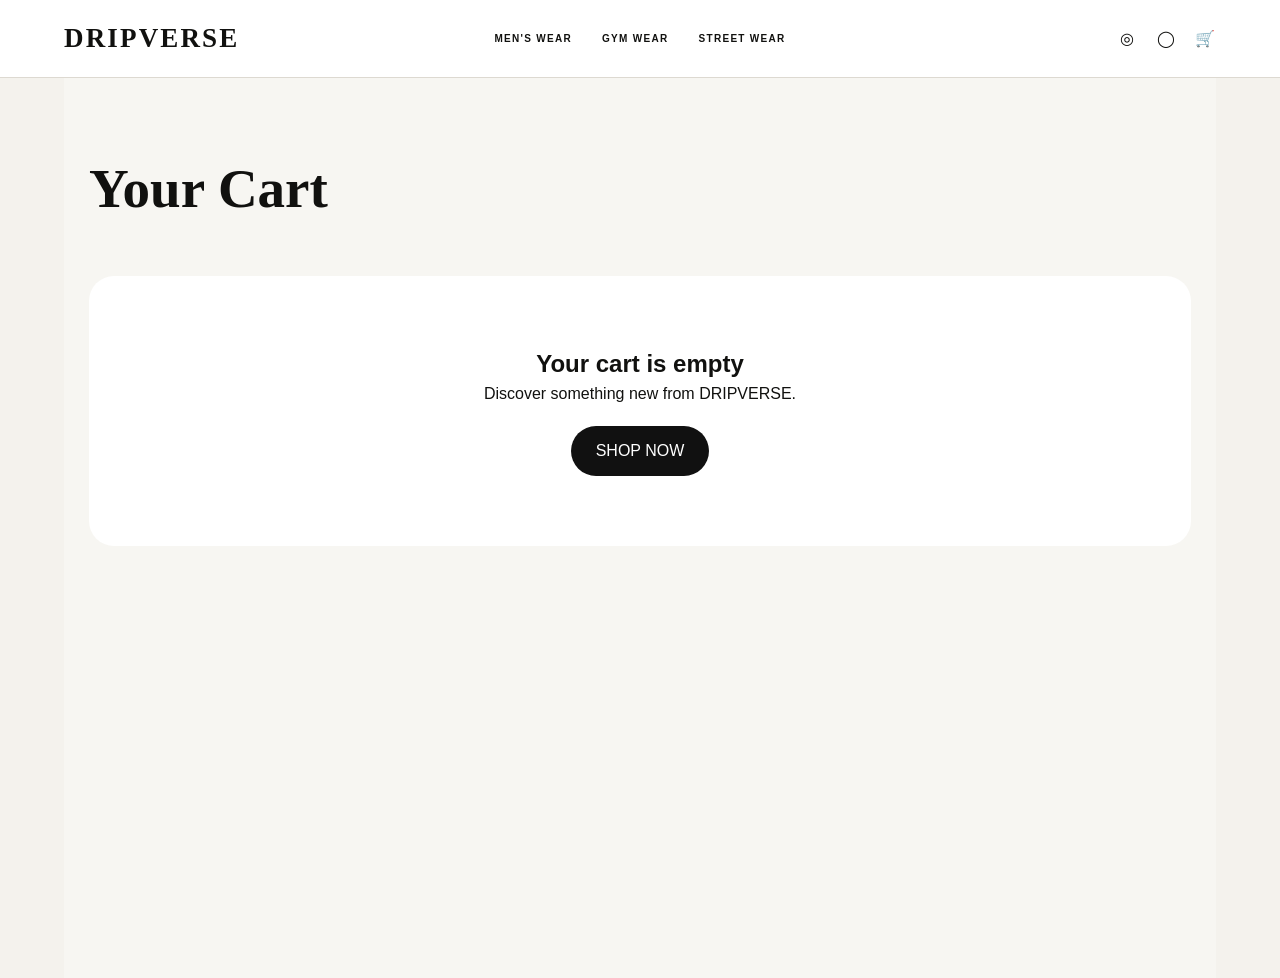
==== commit ce321d55: "Update cart.html" ====
--- a/cart.html
+++ b/cart.html
@@ -1,617 +1,678 @@
 <!DOCTYPE html>
-
 <html lang="en">
 
 <head>
-  <meta charset="UTF-8">
-  <meta name="viewport" content="width=device-width, initial-scale=1.0">
-
-  <title>Cart — DRIPVERSE</title>
-
-  <link rel="preconnect" href="https://fonts.googleapis.com">
-  <link rel="preconnect" href="https://fonts.gstatic.com" crossorigin>
-
-  <link
-    href="https://fonts.googleapis.com/css2?family=DM+Sans:wght@400;500;600;700&family=Playfair+Display:ital,wght@0,400;0,500;1,400&display=swap"
-    rel="stylesheet"
-  >
-
-  <link rel="stylesheet" href="css/style.css">
-
-  <style>
-
-    .cart-page {
-      min-height: 100vh;
-      background: #f4f2ed;
-      padding: 70px 5vw 110px;
-    }
-
-    .cart-container {
-      max-width: 1450px;
-      margin: auto;
-    }
-
-    .cart-heading {
-      padding-bottom: 45px;
-      border-bottom: 1px solid #d9d6ce;
-    }
-
-    .cart-eyebrow {
-      margin: 0 0 18px;
-      color: #77736c;
-      font-size: 10px;
-      font-weight: 700;
-      letter-spacing: 2.5px;
-      text-transform: uppercase;
-    }
-
-    .cart-title {
-      margin: 0;
-      font-family: "Playfair Display", Georgia, serif;
-      font-size: clamp(55px, 8vw, 100px);
-      font-weight: 400;
-      line-height: .9;
-      letter-spacing: -4px;
-    }
-
-    .cart-layout {
-      display: grid;
-      grid-template-columns: minmax(0, 1fr) 380px;
-      gap: 70px;
-      margin-top: 45px;
-      align-items: start;
-    }
-
-    .cart-items {
-      min-width: 0;
-    }
-
-    .cart-item {
-      display: grid;
-      grid-template-columns: 150px minmax(0, 1fr) auto;
-      gap: 25px;
-      padding: 0 0 25px;
-      margin-bottom: 25px;
-      border-bottom: 1px solid #d9d6ce;
-    }
-
-    .cart-image-wrap {
-      background: #e7e4dd;
-      aspect-ratio: 4 / 5;
-      overflow: hidden;
-    }
-
-    .cart-image {
-      width: 100%;
-      height: 100%;
-      display: block;
-      object-fit: cover;
-    }
-
-    .cart-item-info {
-      padding-top: 4px;
-    }
-
-    .cart-category {
-      margin: 0 0 9px;
-      color: #858178;
-      font-size: 9px;
-      letter-spacing: 1.7px;
-      text-transform: uppercase;
-    }
-
-    .cart-item-name {
-      margin: 0;
-      font-family: "Playfair Display", Georgia, serif;
-      font-size: 25px;
-      font-weight: 400;
-      line-height: 1.1;
-    }
-
-    .cart-size {
-      margin-top: 14px;
-      color: #77736c;
-      font-size: 12px;
-    }
-
-    .quantity-control {
-      display: inline-flex;
-      align-items: center;
-      margin-top: 25px;
-      border: 1px solid #cfcac0;
-    }
-
-    .quantity-control button {
-      width: 35px;
-      height: 35px;
-      border: 0;
-      background: transparent;
-      font-size: 16px;
-      cursor: pointer;
-    }
-
-    .quantity-control span {
-      min-width: 35px;
-      text-align: center;
-      font-size: 12px;
-      font-weight: 600;
-    }
-
-    .cart-item-right {
-      display: flex;
-      flex-direction: column;
-      align-items: flex-end;
-      justify-content: space-between;
-      min-height: 145px;
-    }
-
-    .cart-item-price {
-      font-size: 14px;
-      font-weight: 600;
-    }
-
-    .remove-button {
-      border: 0;
-      padding: 0;
-      background: transparent;
-      color: #77736c;
-      font-family: inherit;
-      font-size: 9px;
-      font-weight: 700;
-      letter-spacing: 1.5px;
-      cursor: pointer;
-    }
-
-    .remove-button:hover {
-      color: #11110f;
-    }
-
-    .summary {
-      position: sticky;
-      top: 30px;
-      background: #11110f;
-      color: #fff;
-      padding: 32px;
-    }
-
-    .summary-label {
-      margin: 0 0 28px;
-      color: #aaa79f;
-      font-size: 10px;
-      font-weight: 700;
-      letter-spacing: 2px;
-      text-transform: uppercase;
-    }
-
-    .summary-row {
-      display: flex;
-      justify-content: space-between;
-      gap: 20px;
-      padding: 13px 0;
-      border-bottom: 1px solid rgba(255,255,255,.15);
-      font-size: 13px;
-    }
-
-    .summary-total {
-      display: flex;
-      justify-content: space-between;
-      margin-top: 25px;
-      font-size: 20px;
-      font-weight: 600;
-    }
-
-    .summary-note {
-      margin: 20px 0 0;
-      color: #aaa79f;
-      font-size: 11px;
-      line-height: 1.7;
-    }
-
-    .checkout-button {
-      width: 100%;
-      height: 55px;
-      margin-top: 28px;
-      border: 0;
-      background: #f4f2ed;
-      color: #11110f;
-      font-family: inherit;
-      font-size: 11px;
-      font-weight: 700;
-      letter-spacing: 1.5px;
-      cursor: pointer;
-    }
-
-    .checkout-button:hover {
-      background: #fff;
-    }
-
-    .empty-cart {
-      max-width: 700px;
-      margin: 80px auto;
-      text-align: center;
-    }
-
-    .empty-cart h2 {
-      margin: 0;
-      font-family: "Playfair Display", Georgia, serif;
-      font-size: 52px;
-      font-weight: 400;
-    }
-
-    .empty-cart p {
-      margin: 15px 0 0;
-      color: #77736c;
-      font-size: 13px;
-    }
-
-    .empty-cart a {
-      display: inline-block;
-      margin-top: 30px;
-      padding: 15px 25px;
-      background: #11110f;
-      color: #fff;
-      text-decoration: none;
-      font-size: 10px;
-      font-weight: 700;
-      letter-spacing: 1.5px;
-    }
-
-    @media (max-width: 900px) {
-
-      .cart-layout {
-        grid-template-columns: 1fr;
-        gap: 45px;
-      }
-
-      .summary {
-        position: static;
-      }
-
-    }
-
-    @media (max-width: 600px) {
-
-      .cart-page {
-        padding: 45px 20px 80px;
-      }
-
-      .cart-title {
-        font-size: 62px;
-        letter-spacing: -2.5px;
-      }
-
-      .cart-item {
-        grid-template-columns: 95px minmax(0, 1fr);
-        gap: 15px;
-      }
-
-      .cart-item-right {
-        grid-column: 2;
-        min-height: auto;
-        flex-direction: row;
-        align-items: center;
-      }
-
-      .cart-item-name {
-        font-size: 20px;
-      }
-
-      .quantity-control {
-        margin-top: 18px;
-      }
-
-      .summary {
-        padding: 25px;
-      }
-
-      .empty-cart h2 {
-        font-size: 40px;
-      }
-
-    }
-
-  </style>
+
+<meta charset="UTF-8">
+<meta name="viewport" content="width=device-width, initial-scale=1.0">
+
+<title>Cart — DRIPVERSE</title>
+
+<link rel="stylesheet" href="css/style.css">
+
+
+<style>
+
+.cart-page {
+  min-height:100vh;
+  background:#f7f6f2;
+  padding:70px 25px;
+}
+
+
+.cart-wrapper {
+  max-width:1200px;
+  margin:auto;
+}
+
+
+.cart-title {
+  font-family:"Playfair Display",serif;
+  font-size:55px;
+  margin-bottom:45px;
+}
+
+
+/* layout */
+
+.cart-layout {
+
+display:grid;
+grid-template-columns:1.5fr .8fr;
+gap:35px;
+
+}
+
+
+/* items */
+
+.cart-items {
+
+display:flex;
+flex-direction:column;
+gap:18px;
+
+}
+
+
+.cart-card {
+
+background:white;
+border:1px solid #e6e3dc;
+border-radius:22px;
+padding:18px;
+
+display:flex;
+gap:22px;
+
+animation:fade .5s ease;
+
+}
+
+
+@keyframes fade {
+
+from{
+opacity:0;
+transform:translateY(15px);
+}
+
+to{
+opacity:1;
+transform:none;
+}
+
+}
+
+
+
+.cart-image {
+
+width:130px;
+height:130px;
+border-radius:16px;
+object-fit:cover;
+background:#eee;
+
+}
+
+
+
+.cart-info {
+
+flex:1;
+
+}
+
+
+.cart-info h3 {
+
+font-size:20px;
+margin-bottom:8px;
+
+}
+
+
+.cart-info span {
+
+color:#777;
+font-size:14px;
+
+}
+
+
+.price {
+
+font-weight:800;
+margin-top:12px;
+
+}
+
+
+
+.remove {
+
+margin-top:15px;
+
+border:none;
+background:#f2f2f2;
+
+padding:8px 15px;
+
+border-radius:20px;
+
+cursor:pointer;
+
+font-size:12px;
+
+}
+
+
+
+
+/* summary */
+
+
+.summary {
+
+background:white;
+
+border:1px solid #e6e3dc;
+
+border-radius:25px;
+
+padding:30px;
+
+height:max-content;
+
+}
+
+
+
+.summary h2 {
+
+font-size:25px;
+
+margin-bottom:25px;
+
+}
+
+
+
+.row {
+
+display:flex;
+
+justify-content:space-between;
+
+margin:15px 0;
+
+color:#555;
+
+}
+
+
+
+.total {
+
+font-size:20px;
+font-weight:800;
+color:#111;
+
+border-top:1px solid #ddd;
+
+padding-top:20px;
+
+}
+
+
+
+.checkout {
+
+width:100%;
+
+margin-top:25px;
+
+padding:14px;
+
+border:none;
+
+border-radius:30px;
+
+background:#111;
+
+color:white;
+
+font-weight:700;
+
+letter-spacing:1px;
+
+cursor:pointer;
+
+transition:.3s;
+
+}
+
+
+.checkout:hover {
+
+transform:translateY(-3px);
+
+}
+
+
+
+
+.info-box {
+
+margin-top:25px;
+
+background:#f7f6f2;
+
+padding:18px;
+
+border-radius:18px;
+
+font-size:13px;
+
+color:#666;
+
+line-height:1.6;
+
+}
+
+
+
+/* empty */
+
+.empty {
+
+background:white;
+
+border-radius:25px;
+
+padding:70px 30px;
+
+text-align:center;
+
+}
+
+
+
+.empty a {
+
+display:inline-block;
+
+margin-top:20px;
+
+background:#111;
+
+color:white;
+
+padding:13px 25px;
+
+border-radius:30px;
+
+}
+
+
+
+
+@media(max-width:800px){
+
+.cart-layout{
+
+grid-template-columns:1fr;
+
+}
+
+
+.cart-title{
+
+font-size:40px;
+
+}
+
+
+.cart-card{
+
+flex-direction:column;
+
+}
+
+
+.cart-image{
+
+width:100%;
+height:280px;
+
+}
+
+}
+
+
+</style>
 
 </head>
 
+
+
 <body>
 
-  <main class="cart-page">
-
-<div class="cart-container">
-
-  <header class="cart-heading">
-
-    <p class="cart-eyebrow">
-      DRIPVERSE / BAG
-    </p>
-
-    <h1 class="cart-title">
-      Your cart.
-    </h1>
-
-  </header>
-
-
-  <div id="cartContent"></div>
-
-</div>
-
-  </main>
-
-  <script>
-
-    const cartContent =
-      document.getElementById("cartContent");
-
-
-    function getCart() {
-
-      return JSON.parse(
-        localStorage.getItem("dripverse_cart") || "[]"
-      );
-
-    }
-
-
-    function saveCart(cart) {
-
-      localStorage.setItem(
-        "dripverse_cart",
-        JSON.stringify(cart)
-      );
-
-    }
-
-
-    function changeQuantity(index, change) {
-
-      const cart = getCart();
-
-      if (!cart[index]) return;
-
-      cart[index].quantity =
-        Math.max(
-          1,
-          (cart[index].quantity || 1) + change
-        );
-
-      saveCart(cart);
-
-      renderCart();
-
-    }
-
-
-    function removeItem(index) {
-
-      const cart = getCart();
-
-      cart.splice(index, 1);
-
-      saveCart(cart);
-
-      renderCart();
-
-    }
-
-
-    function renderCart() {
-
-      const cart = getCart();
-
-
-      if (!cart.length) {
-
-        cartContent.innerHTML = `
-
-          <div class="empty-cart">
-
-            <h2>
-              Your cart is empty.
-            </h2>
-
-            <p>
-              Nothing here yet. Discover the latest DRIPVERSE pieces.
-            </p>
-
-            <a href="shop.html">
-              EXPLORE THE SHOP
-            </a>
-
-          </div>
-
-        `;
-
-        return;
-
-      }
-
-
-      let total = 0;
-
-
-      const items = cart.map((item, index) => {
-
-        const quantity =
-          item.quantity || 1;
-
-        const itemTotal =
-          item.price * quantity;
-
-        total += itemTotal;
-
-
-        return `
-
-          <article class="cart-item">
-
-            <div class="cart-image-wrap">
-
-              <img
-                class="cart-image"
-                src="${item.image}"
-                alt="${item.name}"
-              >
-
-            </div>
-
-
-            <div class="cart-item-info">
-
-              <p class="cart-category">
-                DRIPVERSE / ${item.id.split("-")[0]}
-              </p>
-
-              <h2 class="cart-item-name">
-                ${item.name}
-              </h2>
-
-              <p class="cart-size">
-                Size — ${item.size}
-              </p>
-
-
-              <div class="quantity-control">
-
-                <button
-                  type="button"
-                  onclick="changeQuantity(${index}, -1)"
-                  aria-label="Decrease quantity"
-                >
-                  −
-                </button>
-
-                <span>
-                  ${quantity}
-                </span>
-
-                <button
-                  type="button"
-                  onclick="changeQuantity(${index}, 1)"
-                  aria-label="Increase quantity"
-                >
-                  +
-                </button>
-
-              </div>
-
-            </div>
-
-
-            <div class="cart-item-right">
-
-              <strong class="cart-item-price">
-                ₹${itemTotal}
-              </strong>
-
-              <button
-                class="remove-button"
-                type="button"
-                onclick="removeItem(${index})"
-              >
-                REMOVE
-              </button>
-
-            </div>
-
-          </article>
-
-        `;
-
-      }).join("");
-
-
-      cartContent.innerHTML = `
-
-        <div class="cart-layout">
-
-          <section class="cart-items">
-
-            ${items}
-
-          </section>
-
-
-          <aside class="summary">
-
-            <p class="summary-label">
-              Order summary
-            </p>
-
-            <div class="summary-row">
-
-              <span>
-                Subtotal
-              </span>
-
-              <span>
-                ₹${total}
-              </span>
-
-            </div>
-
-            <div class="summary-row">
-
-              <span>
-                Delivery
-              </span>
-
-              <span>
-                Calculated at checkout
-              </span>
-
-            </div>
-
-
-            <div class="summary-total">
-
-              <span>
-                Total
-              </span>
-
-              <span>
-                ₹${total}
-              </span>
-
-            </div>
-
-
-            <p class="summary-note">
-              Online payment only. Orders are verified
-              within 2–3 hours after payment.
-            </p>
-
-
-            <button
-              class="checkout-button"
-              type="button"
-              onclick="checkout()"
-            >
-              PROCEED TO CHECKOUT
-            </button>
-
-          </aside>
-
-        </div>
-
-      `;
-
-    }
-
-
-    function checkout() {
-
-      alert(
-        "Online checkout will be connected next."
-      );
-
-    }
-
-
-    renderCart();
-
-  </script>
+
+
+<header class="site-header">
+
+<a href="index.html" class="brand">
+DRIPVERSE
+</a>
+
+
+<nav class="main-nav">
+
+<a href="shop.html?category=men">
+MEN'S WEAR
+</a>
+
+<a href="shop.html?category=gym">
+GYM WEAR
+</a>
+
+<a href="shop.html?category=genz">
+STREET WEAR
+</a>
+
+</nav>
+
+
+
+<div class="nav-actions">
+
+
+<a href="https://instagram.com/dripverse_co/" target="_blank" class="icon-link">
+◎
+</a>
+
+
+<a href="account.html" class="icon-link">
+◯
+</a>
+
+
+<a href="cart.html" class="icon-link">
+🛒
+</a>
+
+
+</div>
+
+
+</header>
+
+
+
+
+<main class="cart-page">
+
+
+<div class="cart-wrapper">
+
+
+<h1 class="cart-title">
+Your Cart
+</h1>
+
+
+
+<div id="cartContent"></div>
+
+
+</div>
+
+
+</main>
+
+
+
+
+<script>
+
+
+const container =
+document.getElementById("cartContent");
+
+
+
+function getCart(){
+
+return JSON.parse(
+localStorage.getItem("dripverse_cart") || "[]"
+);
+
+}
+
+
+
+
+function renderCart(){
+
+
+const cart=getCart();
+
+
+
+if(cart.length===0){
+
+
+container.innerHTML=`
+
+<div class="empty">
+
+<h2>Your cart is empty</h2>
+
+<p>
+Discover something new from DRIPVERSE.
+</p>
+
+
+<a href="shop.html">
+SHOP NOW
+</a>
+
+
+</div>
+
+`;
+
+return;
+
+}
+
+
+
+let total=0;
+
+
+
+let products=cart.map((item,index)=>{
+
+
+total += item.price * item.quantity;
+
+
+
+return `
+
+<div class="cart-card">
+
+
+<img 
+src="${item.image}"
+class="cart-image"
+>
+
+
+<div class="cart-info">
+
+
+<h3>${item.name}</h3>
+
+
+<span>
+Size: ${item.size}
+</span>
+
+
+<div class="price">
+₹${item.price}
+</div>
+
+
+<button 
+class="remove"
+onclick="removeItem(${index})"
+>
+REMOVE
+</button>
+
+
+</div>
+
+
+</div>
+
+
+`;
+
+}).join("");
+
+
+
+
+container.innerHTML=`
+
+
+<div class="cart-layout">
+
+
+<div class="cart-items">
+
+${products}
+
+</div>
+
+
+
+
+<div class="summary">
+
+
+<h2>
+Order Summary
+</h2>
+
+
+
+<div class="row">
+
+<span>
+Subtotal
+</span>
+
+<span>
+₹${total}
+</span>
+
+</div>
+
+
+<div class="row">
+
+<span>
+Delivery
+</span>
+
+<span>
+FREE
+</span>
+
+</div>
+
+
+
+<div class="row total">
+
+<span>
+Total
+</span>
+
+<span>
+₹${total}
+</span>
+
+
+</div>
+
+
+
+<button class="checkout"
+onclick="checkout()">
+
+CHECKOUT
+
+</button>
+
+
+
+<div class="info-box">
+
+✓ Secure online payment
+
+<br>
+
+✓ Order verified within 2–3 hours
+
+<br>
+
+✓ No returns
+
+</div>
+
+
+</div>
+
+
+
+</div>
+
+
+
+`;
+
+
+
+}
+
+
+
+
+function removeItem(index){
+
+let cart=getCart();
+
+cart.splice(index,1);
+
+
+localStorage.setItem(
+"dripverse_cart",
+JSON.stringify(cart)
+);
+
+
+renderCart();
+
+
+}
+
+
+
+
+function checkout(){
+
+alert(
+"Payment gateway will be connected soon."
+);
+
+}
+
+
+
+renderCart();
+
+
+
+</script>
+
 
 </body>
 
